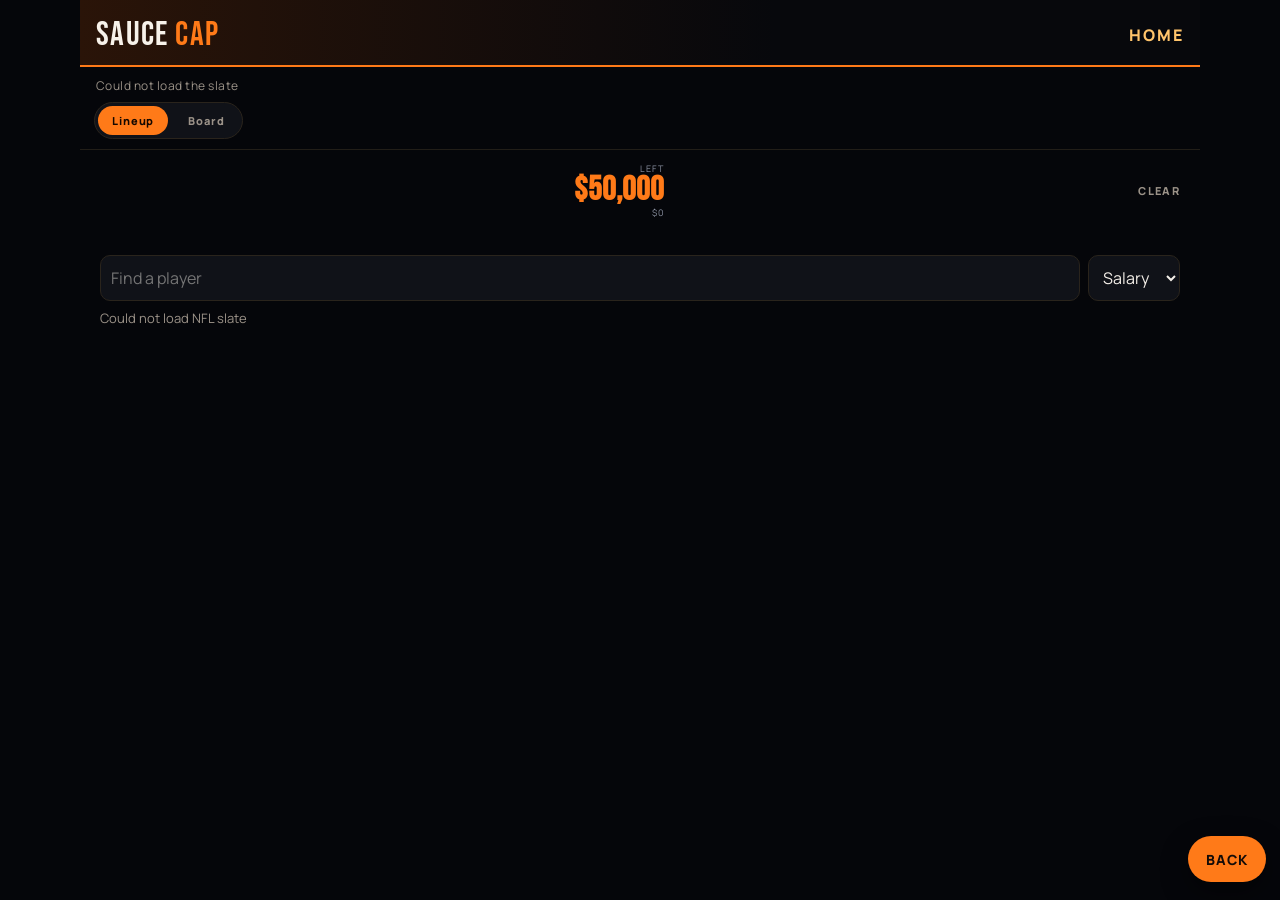
==== cap.html @ b991df5f "Rebuild Sauce Cap so the depth-chart sync publishes." ====
<!DOCTYPE html>
<!-- cap-depth -->
<html lang="en">
<head>
<meta charset="UTF-8"/>
<meta name="viewport" content="width=device-width, initial-scale=1, viewport-fit=cover"/>
<meta name="theme-color" content="#05060a"/>
<meta name="mobile-web-app-capable" content="yes"/>
<meta name="apple-mobile-web-app-capable" content="yes"/>
<meta name="apple-mobile-web-app-title" content="Sauce"/>
<link rel="manifest" href="/manifest.webmanifest"/>
<link rel="apple-touch-icon" href="/icon-180.png"/>
<meta name="robots" content="noindex"/>
<title>Sauce Cap · Preview</title>
<link rel="preconnect" href="https://fonts.googleapis.com"/>
<link rel="preconnect" href="https://fonts.gstatic.com" crossorigin/>
<style>
@import url("https://fonts.googleapis.com/css2?family=Bebas+Neue&family=Manrope:wght@500;600;700;800&display=swap");
:root{
  --bg:#05060a;--card:#101218;--line:#1c1e28;--orange:#ff7a18;--ember:#ffc46b;
  --live:#3ee0a0;--hot:#ff3b3b;--text:#f7f2ea;--muted:#9b9288;--pad:clamp(12px,3vw,20px);
}
*{box-sizing:border-box}
html,body{margin:0;background:var(--bg);color:var(--text);font-family:Manrope,system-ui,sans-serif}
body{min-height:100dvh;width:min(760px,100%);margin:0 auto;padding-bottom:96px}
button,input,select{font:inherit;color:inherit}
button{cursor:pointer}
.top{padding:14px var(--pad) 10px;background:linear-gradient(90deg,#2a1408,#05060a 62%);border-bottom:2px solid var(--orange);position:sticky;top:0;z-index:20}
.brand{display:flex;align-items:center;justify-content:space-between;gap:12px}
.brand b{font-family:"Bebas Neue",sans-serif;letter-spacing:.12em;font-size:28px;font-weight:400}
.brand em{font-style:normal;color:var(--orange)}
.pill{font-size:11px;letter-spacing:.08em;text-transform:uppercase;color:#140800;background:var(--ember);padding:4px 8px;border-radius:999px;font-weight:800}
.weekline{margin:6px 0 0;color:var(--muted);font-size:13px}
.tabs{display:flex;gap:6px;padding:10px var(--pad) 0;position:sticky;top:64px;z-index:19;background:linear-gradient(#05060a,#05060a 70%,transparent)}
.tabs button{flex:1;border:1px solid var(--line);background:#0c0d14;color:var(--muted);padding:10px 6px;border-radius:10px;font-weight:800;font-size:13px}
.tabs button.on{border-color:var(--orange);background:#1a120c;color:var(--ember)}
.panel{padding:12px var(--pad) 24px}
.hint{color:var(--muted);font-size:13px;line-height:1.45;margin:0 0 12px}
.steps{list-style:none;margin:0 0 14px;padding:0;display:grid;gap:8px}
.steps li{display:grid;grid-template-columns:28px 1fr;gap:10px;align-items:start;color:var(--muted);font-size:13px;line-height:1.4}
.steps i{width:28px;height:28px;border-radius:8px;background:#1a140e;border:1px solid rgba(255,122,24,.4);color:var(--orange);display:grid;place-items:center;font-style:normal;font-weight:800;font-size:12px}
.steps b{color:var(--text)}
.budget{display:grid;grid-template-columns:1fr 1fr;gap:1px;margin:0 0 16px;background:var(--line);border:1px solid var(--line);border-radius:14px;overflow:hidden}
.bcell{background:#0c0d12;padding:14px 16px}
.bcell span{display:block;color:var(--muted);font-size:10px;letter-spacing:.16em;text-transform:uppercase;font-weight:700}
.bcell b{display:block;font-variant-numeric:tabular-nums;font-size:28px;letter-spacing:-.03em;line-height:1.1;margin-top:6px;font-weight:800}
.bcell.over b{color:var(--hot)}
.bcell.ok b{color:#f7f2ea}
.board{background:#0c0d12;border:1px solid var(--line);border-radius:14px;overflow:hidden;margin-bottom:16px}
.slots{display:grid}
.slot,.prow{display:grid;grid-template-columns:40px minmax(0,1fr) 70px 40px;align-items:center;gap:8px;min-height:52px;padding:8px 12px;border-bottom:1px solid rgba(255,255,255,.05)}
.slot:last-child,.prow:last-child{border-bottom:0}
.slot.empty{opacity:.55}
.posmark{width:32px;height:32px;border-radius:8px;display:grid;place-items:center;font-size:10px;font-weight:800;letter-spacing:.06em;color:var(--ember);background:#1a140e;border:1px solid rgba(255,122,24,.28)}
.who{min-width:0}
.who b,.nm{display:block;font-size:14px;font-weight:800;letter-spacing:-.01em;white-space:nowrap;overflow:hidden;text-overflow:ellipsis}
.who span,.meta{display:block;color:var(--muted);font-size:11px;margin-top:2px;letter-spacing:.01em}
.sal,.price{font-variant-numeric:tabular-nums;font-size:14px;font-weight:800;text-align:right;color:#fff}
.slot button.x,.addbtn{width:32px;height:32px;border-radius:8px;border:1px solid var(--line);background:transparent;color:var(--muted);font-size:16px;line-height:1;padding:0}
.addbtn{color:var(--orange);border-color:rgba(255,122,24,.45);font-weight:800;font-size:18px}
.prow.on{background:rgba(255,122,24,.08)}
.prow.on .addbtn{background:var(--orange);color:#140800;border-color:var(--orange)}
.filters{display:grid;grid-template-columns:1fr 1fr;gap:8px;margin:0 0 10px}
.filters.three{grid-template-columns:1fr 1fr 1fr}
select,input[type=search],input[type=text]{width:100%;background:#0c0d14;border:1px solid var(--line);border-radius:10px;padding:10px 12px}
.pool{display:grid}
.poolhead{display:grid;grid-template-columns:40px minmax(0,1fr) 70px 40px;gap:8px;padding:8px 12px;color:var(--muted);font-size:10px;letter-spacing:.14em;text-transform:uppercase;font-weight:700}
.rowbtns{display:flex;gap:6px}
.rowbtns button{border:1px solid var(--orange);background:#1a120c;color:var(--orange);border-radius:8px;padding:5px 9px;font-size:11px;font-weight:800}
.rowbtns button.ghost{border-color:var(--line);background:transparent;color:var(--muted)}
.lockbar{position:fixed;left:50%;transform:translateX(-50%);bottom:0;width:min(760px,100%);padding:10px var(--pad) calc(12px + env(safe-area-inset-bottom));background:linear-gradient(180deg,transparent,#05060a 28%);z-index:30}
.lockbar .inner{display:flex;gap:8px}
.lockbar button{flex:1;border:0;border-radius:12px;padding:14px;font-weight:800}
.lockbar .go{background:var(--orange);color:#140800}
.lockbar .go:disabled{opacity:.45}
.lockbar .sec{background:#1a120c;color:var(--ember);border:1px solid var(--orange)}
.cardlist,.stand{display:grid;gap:10px}
.lrow{background:var(--card);border:1px solid var(--line);border-radius:12px;padding:12px}
.lrow .topr{display:flex;justify-content:space-between;align-items:baseline;gap:8px}
.lrow .pts{font-family:"Bebas Neue",sans-serif;font-size:36px;line-height:1;color:var(--ember)}
.lrow .sub{color:var(--muted);font-size:12px;margin-top:4px}
.livegrid{display:grid;gap:10px}
.gstrip{display:flex;gap:8px;overflow:auto;padding-bottom:4px;margin:0 0 8px}
.gchip{flex:0 0 auto;display:flex;align-items:center;gap:8px;background:#101218;border:1px solid var(--line);border-radius:14px;padding:8px 10px;color:inherit;text-decoration:none}
.gchip.live{border-color:#3ee0a0}
.gchip img{width:22px;height:22px;object-fit:contain;background:#fff;border-radius:4px}
.gchip b{font-size:13px}
.gchip span{display:block;font-size:10px;color:var(--muted);letter-spacing:.06em;text-transform:uppercase}
.ticker{background:linear-gradient(90deg,#1a120c,#101218);border:1px solid rgba(255,122,24,.35);border-radius:14px;padding:12px 14px}
.ticker b{color:var(--orange);font-size:10px;letter-spacing:.16em;text-transform:uppercase}
.ticker p{margin:6px 0 0;font-size:14px;line-height:1.4;color:#f7f2ea}
.livep{display:grid;grid-template-columns:52px 1fr auto;gap:6px 10px;align-items:center;background:linear-gradient(180deg,#14161c,#0c0d12);border:1px solid var(--line);border-radius:16px;padding:12px;color:inherit}
.livep .face{position:relative;width:52px;height:52px}
.livep .face img.head{width:52px;height:52px;object-fit:cover;border-radius:12px;background:#1a1c22;display:block}
.livep .face img.lg{position:absolute;right:-4px;bottom:-4px;width:18px;height:18px;object-fit:contain;background:#fff;border-radius:4px;padding:1px}
.livep .pts{font-family:"Bebas Neue",sans-serif;font-size:34px;color:#fff;line-height:.9;text-align:right}
.livep.live{border-color:#3ee0a0;box-shadow:0 0 24px rgba(62,224,160,.08)}
.livep.done{border-color:rgba(255,255,255,.35)}
.livep.bump{animation:pop .7s ease}
.breakhero{display:grid;grid-template-columns:68px 1fr auto;gap:12px;align-items:center;padding:4px 0 14px;border-bottom:1px solid var(--line);margin:0 0 12px}
.breakhero img.head{width:68px;height:68px;border-radius:16px;object-fit:cover;background:#1a1c22;border:1px solid var(--line)}
.breakhero h3{margin:0;font-size:20px;letter-spacing:-.03em}
.breakhero .tot{font-family:"Bebas Neue",sans-serif;font-size:52px;line-height:.85;color:#3ee0a0;text-align:right}
.breakhero .tot small{display:block;font-family:inherit;font-size:12px;letter-spacing:.14em;color:var(--muted);font-weight:400}
.livestrip{display:flex;align-items:center;justify-content:space-between;gap:8px;padding:12px 14px;border-radius:14px;background:#12141a;border:1px solid var(--line);margin:0 0 12px;font-size:13px}
.livestrip b{font-family:"Bebas Neue",sans-serif;font-size:20px;letter-spacing:.04em}
.seclab{font-size:10px;letter-spacing:.16em;text-transform:uppercase;color:var(--muted);margin:0 0 8px}
.boxcard{background:#12141a;border:1px solid var(--line);border-radius:16px;padding:12px 14px;margin:0 0 12px}
.boxcard .breakrow:last-child{border-bottom:0;padding-bottom:0}
.breakrow{display:grid;grid-template-columns:minmax(0,1fr) 70px 52px;gap:8px;align-items:baseline;padding:10px 0;border-bottom:1px solid rgba(255,255,255,.06)}

.breakrow{display:grid;grid-template-columns:minmax(0,1fr) 72px 56px;gap:10px;align-items:baseline;padding:11px 0;border-bottom:1px solid var(--line)}
.breakrow b{display:block;font-size:13px;font-weight:700;letter-spacing:.01em}
.breakrow em{display:block;font-style:normal;color:var(--muted);font-size:11px;margin-top:2px}
.breakrow .cnt{color:var(--muted);font-size:12px;text-align:right}
.breakrow .pv{font-family:"Bebas Neue",sans-serif;font-size:22px;color:#3ee0a0;text-align:right}
.breakrow.neg .pv{color:#ff6b6b}
.breakrow.zero{opacity:.42}
.breakrow.zero .pv{color:var(--muted)}
.livep{cursor:pointer}
.injbox{margin:0 0 12px;padding:10px 12px;border-radius:12px;border:1px solid rgba(255,107,107,.35);background:#1a1010}
.injbox b{display:block;color:#ff8a8a;font-size:12px;letter-spacing:.06em;text-transform:uppercase}
.injbox p{margin:6px 0 0;color:#f3e8e8;font-size:13px;line-height:1.45}
.tag-out,.tag-ir{color:#ff6b6b;font-weight:800}
.tag-q,.tag-d{color:#ffb020;font-weight:800}
.prow.hurt{border-left:3px solid #ff6b6b}
.prow.qst{border-left:3px solid #ffb020}
.livep .cast{grid-column:1/-1;margin:0;border:0;background:transparent;color:var(--orange);font-size:11px;font-weight:800;letter-spacing:.08em;text-transform:uppercase;text-align:left;padding:4px 0 0;cursor:pointer}
@keyframes pop{0%{transform:scale(1)}40%{transform:scale(1.02);background:#1a1810}100%{transform:scale(1)}}
.livep .line{grid-column:2 / -1;color:var(--muted);font-size:12px}
.chip{display:inline-block;font-size:10px;font-weight:800;letter-spacing:.08em;text-transform:uppercase;padding:2px 6px;border-radius:999px;margin-left:6px}
.chip.live{background:#0d2a1c;color:#3ee0a0}
.chip.pre{background:#1a1a20;color:var(--muted)}
.chip.fin{background:#1c1c1c;color:#fff}
.bigscore{text-align:center;padding:8px 0 16px}
.bigscore b{font-family:"Bebas Neue",sans-serif;font-size:72px;line-height:.85;letter-spacing:.04em}
.bigscore span{display:block;color:var(--muted);margin-top:6px}
.drawer{position:fixed;inset:0;z-index:40;background:rgba(5,6,10,.72);display:none;align-items:flex-end}
.drawer.on{display:flex}
.sheet{width:100%;max-height:88dvh;overflow:auto;background:#0b0c11;border-top:1px solid rgba(255,122,24,.45);border-radius:20px 20px 0 0;padding:6px var(--pad) calc(84px + env(safe-area-inset-bottom))}
.sheetfoot{display:grid;grid-template-columns:1fr 1fr;gap:8px;margin:18px 0 8px}
.sheetfoot button{border:0;border-radius:12px;padding:14px 10px;font-weight:800;letter-spacing:.06em;text-transform:uppercase;font-size:12px}
.sheetfoot .gc{background:#16120e;color:var(--orange);border:1px solid rgba(255,122,24,.45)}
.sheetfoot .done{background:#1a1c22;color:#e8e0d6}
.sheet .grab{width:36px;height:4px;border-radius:99px;background:#3a3a44;margin:2px auto 8px}
.sheethead{display:grid;grid-template-columns:1fr auto auto;gap:10px;align-items:start;margin-bottom:4px}
.sheethead h3{margin:0;font-size:22px;letter-spacing:-.02em}
.sheethead .sub{color:var(--muted);font-size:13px;margin:4px 0 0}
.sheethead .pay{font-variant-numeric:tabular-nums;font-size:18px;font-weight:800;padding-top:2px}
.sheet .close{width:36px;height:36px;border:0;border-radius:10px;background:#16171d;color:#c8c0b6;font-size:18px}
.rate{display:flex;align-items:baseline;gap:10px;margin:14px 0 6px}
.rate b{font-family:"Bebas Neue",sans-serif;font-size:48px;line-height:.8;color:var(--orange)}
.rate span{color:var(--muted);font-size:13px}
.statgrid{display:grid;grid-template-columns:repeat(4,1fr);gap:6px;margin:14px 0 16px}
.statgrid button{background:#14151c;border:1px solid #22232c;border-radius:12px;padding:10px 6px;text-align:center;color:inherit}
.statgrid button.on{border-color:rgba(255,122,24,.55);background:#1a140e}
.statgrid b{display:block;font-variant-numeric:tabular-nums;font-size:20px;font-weight:800;letter-spacing:-.03em;line-height:1}
.statgrid span{display:block;font-size:9px;color:var(--muted);letter-spacing:.08em;text-transform:uppercase;margin-top:5px;font-weight:700}
.glog{display:grid;gap:6px;margin-top:8px}
.flog{margin-top:4px}
.flog .grow{display:grid;grid-template-columns:minmax(0,1fr) 64px;gap:12px;align-items:center;padding:12px 0;border-bottom:1px solid var(--line)}
.flog .grow b{display:block;font-size:14px;font-weight:700}
.flog .grow span{display:block;color:var(--muted);font-size:12px;margin-top:3px;line-height:1.35}
.flog .fp{font-family:"Bebas Neue",sans-serif;font-size:28px;line-height:.85;color:var(--orange);text-align:right}
.flog .fp small{display:block;font-family:Manrope,system-ui,sans-serif;font-size:9px;letter-spacing:.14em;color:var(--muted);font-weight:700;margin-top:3px}
.kitbar{display:grid;grid-template-columns:1fr 1fr;gap:8px;margin:10px 0 8px}
.kitbar label{display:block;font-size:10px;letter-spacing:.14em;text-transform:uppercase;color:var(--ember);margin-bottom:4px}
.kitbar select{width:100%;background:#101218;color:#efe6d8;border:1px solid #3a2a18;padding:10px}
.khit{font-family:"Bebas Neue",sans-serif;font-size:42px;line-height:.85;color:var(--ember)}
.kmeta{color:var(--muted);font-size:12px;margin:4px 0 10px}
.spark{display:flex;align-items:flex-end;gap:3px;height:118px;padding:8px 0 4px}
.spark i{flex:1;min-width:0;display:flex;flex-direction:column;justify-content:flex-end;align-items:center;background:#2a2218;font-style:normal;border-radius:3px 3px 0 0}
.spark i.hit{background:#3d240c}
.spark i b{font-size:9px;line-height:1;margin-bottom:3px;color:#efe6d8}
.spark i.hit b{color:var(--orange)}
.spark i em{font-size:8px;letter-spacing:.02em;color:#8a8478;margin-top:5px;font-style:normal}
.seasonnote{font-size:11px;letter-spacing:.08em;text-transform:uppercase;color:var(--orange);margin:0 0 8px}
.lab{display:inline-block;margin-left:8px;font-size:10px;letter-spacing:.08em;text-transform:uppercase;color:#140800;background:var(--orange);padding:2px 6px;border-radius:999px}
.toast{position:fixed;left:50%;bottom:88px;transform:translateX(-50%);background:#1a120c;border:1px solid var(--orange);color:var(--ember);padding:10px 14px;border-radius:10px;z-index:50;display:none;font-size:13px;font-weight:700}

.steps{opacity:.85;margin-bottom:18px}
.event{margin:0 0 16px;padding:14px 16px;border-radius:18px;border:1px solid rgba(255,122,24,.4);background:linear-gradient(180deg,#1a140e,#0c0d12)}
.event h2{margin:4px 0 6px;font-family:"Bebas Neue",sans-serif;font-size:32px;letter-spacing:.03em}
.event p{margin:0;color:var(--muted);font-size:13px;line-height:1.45}
.cover{opacity:.7}
.rosterbox,.labbox{background:#0e1016;border:1px solid var(--line);border-radius:18px;padding:14px 14px 8px;margin:0 0 16px}
.rosterbox{border-color:rgba(255,122,24,.35);box-shadow:0 0 0 1px rgba(255,122,24,.08)}
.rhead{display:flex;align-items:flex-end;justify-content:space-between;margin:0 0 12px;padding-bottom:10px;border-bottom:1px solid var(--line)}
.kicker{margin:0;font-size:10px;letter-spacing:.16em;text-transform:uppercase;color:var(--orange);font-weight:800}
.rhead h2{margin:2px 0 0;font-family:"Bebas Neue",sans-serif;font-size:28px;letter-spacing:.04em;line-height:1}
.namebar{margin-bottom:10px}
#newCardBtn{border:1px solid var(--line);background:#101218;border-radius:10px;padding:0 14px;color:var(--muted);font-weight:800}
.namebar{display:grid;grid-template-columns:1fr auto;gap:8px;margin-bottom:12px}

.slots{display:grid;gap:6px}
.slot{display:grid;grid-template-columns:36px 28px minmax(0,1fr) auto 28px;align-items:center;gap:8px;min-height:56px;padding:8px 10px;border:1px solid #2a241c;border-radius:10px;background:#101218}
.slot.empty{border-style:dashed;background:#0c0d12}
.slot.onpick{border-color:#ff7a18;box-shadow:inset 3px 0 0 #ff7a18}
.slot img.tm,.prow img.tm{width:28px;height:28px;object-fit:contain;background:#fff;border-radius:4px;padding:2px}
.prow{display:grid;grid-template-columns:36px 28px minmax(0,1fr) auto 36px;align-items:center;gap:8px;min-height:58px;padding:8px 10px;border-bottom:1px solid rgba(255,255,255,.05)}
.salbar{height:6px;border-radius:99px;background:#1c1a16;margin:8px 0 10px;overflow:hidden}
.salbar i{display:block;height:100%;background:#ff7a18}
.slot .who b,.prow .who b{font-size:14px}
.slot .who span,.prow .who span{display:block;color:#8a8074;font-size:12px;white-space:nowrap;overflow:hidden;text-overflow:ellipsis}
\n.chips{display:flex;gap:6px;overflow:auto;padding-bottom:8px}
.chips button{flex:0 0 auto;border:1px solid #2a241c;background:#101218;color:#efe8df;border-radius:99px;padding:6px 10px;font-size:12px}
.chips button.on{border-color:#ff7a18;color:#ff7a18}
\n
.desk{background:#101218;border:1px solid #2a241c;border-radius:16px;overflow:hidden}
.desk-top{display:flex;justify-content:space-between;align-items:flex-end;gap:12px;padding:14px 14px 0}
.desk-top h2{margin:0;font-size:22px}
.remain-block{text-align:right}
.remain-block span,.remain-block em{display:block;color:#8a8074;font-size:11px;font-style:normal}
.remain-block b{font-size:26px;color:#ff7a18;letter-spacing:-.03em}
.desk .namebar{padding:10px 14px 0}
.desk .slots{padding:10px 10px 4px}
.desk-pool{border-top:1px solid #2a241c;margin-top:8px;padding:10px 10px 16px;background:#0c0d12}
.desk-pool .chips.games{margin-bottom:8px}
.poolhead{display:none}
.event,.steps,.labbox,.rosterbox{display:none}
\n
body{background:#07080c}
.desk{background:linear-gradient(180deg,#16130f 0%,#101218 120px);border:1px solid #3a2a1c;border-radius:18px;box-shadow:0 20px 50px rgba(0,0,0,.35)}
.desk .slot{background:#0e1016;border-radius:12px;border:1px solid #2c261e;margin-bottom:6px}
.desk .slot.empty{background:transparent}
.pcard{display:block;margin:0 0 8px;padding:10px 12px;border-radius:14px;background:#141820;border:1px solid #2a3140}
.pcard.on{border-color:#3ee0a0}
.pcard-top{display:grid;grid-template-columns:34px 32px 1fr auto;gap:8px;align-items:center}
.pcard-bot{display:flex;justify-content:space-between;align-items:center;margin-top:8px;padding-top:8px;border-top:1px solid #242a36;color:#9b9288;font-size:12px}
.pcard-bot b{color:#ffc46b;font-size:15px}
.addbtn{border:0;background:#ff7a18;color:#1a0e05;font-weight:800;border-radius:8px;padding:8px 10px;letter-spacing:.04em}
.addbtn:disabled{background:#2a241c;color:#8a8074}
.chips button{background:#141820;border-color:#2a3140}
\n
#tab-build .desk{background:#0e1014;border:1px solid #242830;border-radius:12px;box-shadow:none}
#tab-build .desk-top{padding:12px 12px 0}
#tab-build .desk-top h2{font-size:18px;font-weight:700}
#tab-build .remain-block b{font-size:20px}
#tab-build .slots{display:flex;flex-direction:column;gap:4px;padding:8px}
#tab-build .slot{display:grid !important;grid-template-columns:32px 22px minmax(0,1fr) auto 22px !important;min-height:40px !important;padding:4px 8px !important;margin:0 !important;border-radius:8px}
#tab-build .slot img{width:22px;height:22px}
#tab-build .posmark{width:28px;height:22px;font-size:9px}
#tab-build .pick{display:grid;grid-template-columns:28px 22px minmax(0,1fr) 46px 28px;align-items:center;gap:8px;min-height:44px;padding:4px 8px;border-bottom:1px solid #1c2028}
#tab-build .pick img{width:22px;height:22px;background:#fff;border-radius:3px;padding:1px}
#tab-build .pick .pos{font-size:9px;font-weight:800;color:#ff7a18}
#tab-build .pick .who b{font-size:13px;font-weight:700}
#tab-build .pick .who span{font-size:11px;color:#8b847c}
#tab-build .pick .sal{font-size:12px;text-align:right;color:#ffc46b}
#tab-build .pick .addbtn{width:28px;height:28px;padding:0;border-radius:6px;font-size:14px}
#tab-build .pcard,#tab-build .pcard-top,#tab-build .pcard-bot{display:none}
\n
#tab-build .fx{font-family:Manrope,sans-serif}
#tab-build .fx-head{display:flex;justify-content:space-between;align-items:flex-end;gap:8px}
.whoami{margin:0;font-family:"Bebas Neue",sans-serif;font-size:28px;letter-spacing:.04em;line-height:1}
.whoami:empty{display:none}
.nameask{position:fixed;inset:0;background:rgba(0,0,0,.62);z-index:80;display:none;align-items:flex-end;justify-content:center}
.nameask.on{display:flex}
.nameask form{width:min(520px,100%);background:#101218;border-top:1px solid #3a2a18;padding:18px 16px 28px;display:grid;gap:10px}
.nameask p{margin:0;color:#9b9288;font-size:12px;letter-spacing:.12em;text-transform:uppercase}
.nameask input{background:#0c0d12;border:1px solid #3a2a18;color:#fff;border-radius:10px;padding:14px;font-size:16px}
.nameask button{border:0;background:#ff7a18;color:#140800;font-weight:800;border-radius:10px;padding:14px}
#tab-build .fx-bank{text-align:right;min-width:72px}
#tab-build .fx-bank small{display:block;font-size:9px;letter-spacing:.12em;color:#8d93a3}
#tab-build .fx-bank b{font-size:16px;color:#7CFFB2}
#tab-build .fx-line{list-style:none;margin:12px 0;padding:0;display:grid;gap:6px}
#tab-build .slot,#tab-build .pick{
  display:grid !important;
  grid-template-columns:42px 36px minmax(0,1fr) 58px 32px !important;
  align-items:center !important;
  gap:10px !important;
  min-height:58px !important;
  padding:8px 10px !important;
  margin:0 !important;
  background:#101218 !important;
  border:1px solid #2a241c !important;
  border-radius:12px !important;
  box-shadow:none !important;
  color:#f7f2ea;
  text-align:left;
  width:100%;
}
#tab-build .slot.empty{background:transparent !important;border-style:dashed !important}
#tab-build .slot.onpick{border-color:#ff7a18 !important;box-shadow:inset 3px 0 0 #ff7a18 !important}
#tab-build .slot img,#tab-build .pick img{display:block !important;width:32px !important;height:32px !important;object-fit:contain;background:#fff;border-radius:6px;padding:2px}
#tab-build .mark{width:32px;height:32px}
#tab-build .posmark{width:42px !important;height:28px !important;font-size:11px !important;border-radius:6px}
#tab-build .who b{font-size:15px !important;font-weight:700}
#tab-build .who span{font-size:12px !important;color:#9b9288}
#tab-build .sal{font-size:14px !important;color:#ffc46b;text-align:right}
#tab-build .slot .x{width:28px;height:28px;border:0;border-radius:8px;background:#1a120c;color:#ff7a18;font-size:18px}
#tab-build .salbar{height:8px;border-radius:99px;background:#1c1a16;margin:4px 2px 16px;overflow:hidden}
#tab-build .salbar i{display:block;height:100%;background:#ff7a18}
#tab-build .fx-bank b{font-family:"Bebas Neue",sans-serif;font-size:34px !important;line-height:.9;color:#ff7a18 !important}
#tab-build .fx-pos button{padding:8px 12px;border-radius:999px;background:#141820;color:#c9c2b8}
#tab-build .pick{border:0 !important;border-bottom:1px solid #221e18 !important;border-radius:0 !important;background:transparent !important;min-height:64px !important}
#tab-build .fx-pos{display:flex;gap:8px;overflow:auto;margin-bottom:10px;padding-bottom:2px}
#tab-build .fx-search{display:grid;grid-template-columns:1fr 92px;gap:8px;margin-bottom:8px}
#tab-build .fx-search input,#tab-build .fx-search select{background:#101218;border:1px solid #2a241c;color:#f4efe8;border-radius:10px;padding:10px}
#tab-build .pick .addbtn{width:32px;height:32px;border:0;border-radius:8px;padding:0}
#tab-build .desk,#tab-build .pcard{display:none}

.top{display:flex;align-items:center;padding:14px 16px 10px;background:linear-gradient(90deg,#2a1408,#07080c 62%);border-bottom:2px solid var(--orange)}
.top b{flex:1;font-family:"Bebas Neue",sans-serif;font-size:34px;letter-spacing:.04em;font-weight:400}
.top em{color:var(--orange);font-style:normal}
.top a{margin-left:auto;border:0;background:none;color:#ffc46b;font-weight:800;letter-spacing:.12em;text-decoration:none}
.weekline{margin:0;padding:10px 16px 0;color:#9b9288;font-size:12px;letter-spacing:.04em}
body{width:auto;max-width:1120px;background:#05060a;padding-bottom:24px}
.tools{display:flex;align-items:center;gap:10px;padding:8px 14px 10px;border-bottom:1px solid #221e18}
.navback,#navBack{position:fixed !important;right:14px !important;left:auto !important;bottom:calc(18px + env(safe-area-inset-bottom)) !important;z-index:9999 !important;display:block !important;visibility:visible !important;height:46px;padding:0 18px;border:0;border-radius:999px;background:#ff7a18;color:#140c08;font-weight:800;letter-spacing:.08em;text-transform:uppercase;font-size:14px;box-shadow:0 10px 28px rgba(0,0,0,.45)}
.tabs{display:flex;background:#101218;border:1px solid #2a241c;border-radius:999px;padding:3px}
.tabs button{border:0;background:transparent;color:#9b9288;padding:7px 14px;font-weight:800;letter-spacing:.08em;font-size:11px;border-radius:999px}
.tabs button.on{background:var(--orange);color:#140800}
#btnLock{margin-left:auto;border:0;background:transparent;color:var(--orange);font-weight:800;letter-spacing:.1em;text-transform:uppercase;font-size:12px;padding:6px 0}
.quiet{border:0;background:none;color:#9b9288;font-size:11px;font-weight:800;letter-spacing:.12em;text-transform:uppercase;padding:0}
#tab-build .fx-head{align-items:center}
#tab-build .fx-bank b{color:#ff7a18;background:none}
#tab-build .fx-pos button.on{background:#ff7a18;color:#140800}
#tab-build .pick .pos{color:#ff7a18}
#tab-build .pick .addbtn{background:#ff7a18;color:#140800}
#tab-build .slot{background:#101218 !important;border-color:#2a241c !important}
.seat{width:100%;border:0;background:#101218;color:inherit;display:grid;grid-template-columns:48px 1fr auto;gap:10px;align-items:center;padding:14px;text-align:left;border-bottom:1px solid #221e18}
.seat .rk{font-family:"Bebas Neue",sans-serif;font-size:32px;color:var(--orange)}
.seat b{font-size:18px}
.seat span{display:block;color:#9b9288;font-size:12px;font-weight:600}
.meter{height:6px;border-radius:99px;background:#241e18;margin-top:6px;overflow:hidden}
.meter i{display:block;height:100%;background:linear-gradient(90deg,#3ee0a0,#ff7a18)}
.rec{font-family:"Bebas Neue",sans-serif;font-size:28px;color:#fff}
#tab-live{padding-top:8px}
.backbar{display:flex;align-items:center;gap:12px;padding:12px;background:#1b140e;border-bottom:2px solid var(--orange);border-radius:12px;margin:0 0 12px}
.backbar button{border:0;background:var(--orange);color:#140800;font-weight:800;padding:10px 14px;border-radius:999px}
.backbar b{font-family:"Bebas Neue",sans-serif;font-size:30px}
</style>
</head>
<body>
<header class="top"><b>SAUCE <em>CAP</em></b><a href="/">HOME</a></header>
<p class="weekline" id="weekLine">Loading this week’s NFL slate…</p>
<div class="tools">
  <nav class="tabs">
    <button type="button" class="on" data-tab="build">Lineup</button>
    <button type="button" data-tab="stand">Board</button>
  </nav>
  <button type="button" id="btnLock" hidden>Lock</button>
</div>

<section class="panel" id="tab-build">
  <div class="fx">
    <header class="fx-head">
      <div>
        <b class="whoami" id="whoLine"></b>
        <button type="button" id="btnUnlock" class="quiet" hidden>Unlock</button>
      </div>
      <div class="fx-bank"><small>LEFT</small><b id="remain">$50,000</b><small id="spent">$0</small></div>
      <button type="button" id="btnClear" class="quiet">Clear</button>
    </header>
    <h2 id="rosterTitle" hidden>Name your card</h2>
    <ol class="fx-line" id="slots"></ol>
    <div class="fx-tools">
      <div class="fx-pos" id="posChips"></div>
      <div class="fx-search">
        <select id="posFilt" hidden></select>
        <input id="qFilt" type="search" placeholder="Find a player"/>
        <select id="sortFilt"><option value="sal">Salary</option><option value="fpts">Value</option><option value="name">A–Z</option></select>
      </div>
    </div>
    <div class="fx-list" id="pool"><p class="hint">Loading slate…</p></div>
  </div>
</section>
<section class="panel" id="tab-live" hidden>
  <div class="bigscore"><b id="liveTotal">0.0</b><span id="liveSub">Lock a card to score it live</span></div>
  <div class="livegrid" id="liveGrid"></div>
</section>

<section class="panel" id="tab-stand" hidden>
  <div class="stand" id="standNow"></div>
  <div class="stand" id="standLog"></div>
</section>

<button type="button" class="navback" id="navBack">Back</button>
<div class="drawer" id="drawer"><div class="sheet" id="sheet"></div></div>
<div class="toast" id="toast"></div>
<div class="nameask" id="nameAsk"><form onsubmit="return false">
  <p>Name on the board</p>
  <input id="nameAskInput" maxlength="24" placeholder="Your name" autocomplete="nickname"/>
  <button id="nameAskGo" type="button">Lock it</button>
</form></div>

<script>
const BUDGET = 50000;
const SLOTS = ["QB","RB","RB2","WR","WR2","WR3","TE","FLEX","DST"];
const SLOT_POS = {QB:"QB",RB:"RB",RB2:"RB",WR:"WR",WR2:"WR",WR3:"WR",TE:"TE",FLEX:"FLEX",DST:"DST"};
const STORE = "sauceCap.v1";
const CONTEST = "2026-w3-sun";
const SLATE_OPEN = Date.parse("2026-09-26T12:00:00-05:00");
function isThisSlate(c){
  if(!c) return false;
  if(c.contest && c.contest===CONTEST) return true;
  const at = Number(c.at) || Date.parse(c.locked_at||"") || 0;
  return at >= SLATE_OPEN;
}
const SUPA_URL="https://cgxgyxzyunokiqfedtqp.supabase.co";
const ADMIN_PIN="sauce-admin";
const SUPA_KEY="eyJhbGciOiJIUzI1NiIsInR5cCI6IkpXVCJ9.eyJpc3MiOiJzdXBhYmFzZSIsInJlZiI6ImNneGd5eHp5dW5va2lxZmVkdHFwIiwicm9sZSI6ImFub24iLCJpYXQiOjE3OTAxNzQ2OTMsImV4cCI6MjEwNTc1MDY5M30.LBhCjY33GLZZ3BbpLVqoyx8ND20Egow0yH_rkui09pU";
const PROD={"4360689":{"py":662.0,"ry":31.0,"ptd":4.0,"rtd":1.0},"4685720":{"py":648.0,"ry":16.0,"ptd":6.0,"rtd":1.0},"4432577":{"py":627.0,"ry":44.0,"ptd":2.0},"3918298":{"py":582.0,"ry":92.0,"ptd":5.0,"rtd":4.0},"3139477":{"py":566.0,"ry":40.0,"ptd":5.0,"rtd":1.0},"3916387":{"py":559.0,"ry":74.0,"ptd":2.0,"rtd":1.0},"3046779":{"py":533.0,"ptd":6.0},"4036378":{"py":532.0,"ptd":4.0},"4361741":{"py":492.0,"ry":59.0,"ptd":5.0,"rtd":1.0},"12483":{"py":482.0,"ptd":4.0},"4040715":{"py":467.0,"ry":62.0,"ptd":5.0},"15864":{"py":462.0,"ry":24.0,"ptd":1.0},"3915511":{"py":461.0,"ry":19.0,"ptd":3.0},"2577417":{"py":454.0,"ry":40.0,"ptd":6.0},"3122840":{"py":443.0,"ry":60.0,"ptd":3.0},"4360310":{"py":434.0,"ptd":4.0},"3924327":{"py":422.0,"ptd":4.0},"4426338":{"py":419.0,"ptd":2.0},"4242512":{"py":417.0,"ry":45.0,"ptd":1.0,"rtd":1.0},"14880":{"py":413.0,"ptd":6.0},"8439":{"py":408.0,"ptd":1.0},"4431611":{"py":407.0,"ry":107.0,"ptd":2.0,"rtd":2.0},"4038941":{"py":401.0,"ry":31.0,"ptd":2.0},"3052587":{"py":398.0,"ry":59.0,"ptd":1.0,"rtd":1.0},"4431452":{"py":386.0,"ry":64.0,"ptd":1.0},"3917792":{"py":376.0,"ry":14.0,"ptd":2.0},"2578570":{"py":372.0,"ry":21.0,"ptd":2.0},"4688380":{"py":323.0,"ry":28.0,"ptd":1.0,"rtd":2.0},"2573079":{"py":276.0,"ptd":3.0},"4426348":{"py":260.0,"ry":100.0,"ptd":3.0},"4689114":{"py":250.0,"ry":54.0,"ptd":3.0},"2972515":{"py":229.0,"ry":20.0,"ptd":1.0},"2576980":{"py":111.0,"ptd":1.0},"2969939":{"py":111.0},"5344782":{"py":59.0,"ry":16.0},"4434153":{"py":54.0},"3917315":{"py":18.0},"3912547":{"py":13.0},"4259553":{"py":13.0},"3051397":{"py":0.0},"3116407":{"py":0.0},"4240703":{"py":0.0,"ry":20.0},"4361577":{"py":0.0},"4567048":{"ry":290.0,"recy":79.0,"rtd":1.0,"rec":9.0,"rectd":1.0},"3043078":{"ry":212.0,"rtd":4.0},"4429795":{"ry":208.0,"recy":91.0,"rtd":2.0,"rec":11.0,"rectd":1.0},"4379399":{"ry":192.0,"rtd":1.0},"4242335":{"ry":190.0,"recy":63.0,"rtd":4.0,"rec":7.0},"4259545":{"ry":169.0,"recy":64.0,"rtd":3.0,"rec":6.0},"4430807":{"ry":155.0,"recy":99.0,"rec":11.0,"rectd":1.0},"4890973":{"ry":150.0,"recy":60.0,"rec":10.0,"rectd":2.0},"4608686":{"ry":147.0,"rtd":1.0},"3042519":{"ry":145.0,"rtd":1.0},"4685382":{"ry":137.0,"rtd":2.0},"4362238":{"ry":136.0,"rtd":1.0,"rec":8.0},"4596448":{"ry":134.0,"rtd":1.0,"rec":11.0},"4429096":{"ry":133.0},"4427366":{"ry":131.0,"recy":79.0,"rtd":1.0,"rec":7.0},"4882093":{"ry":131.0,"rtd":1.0},"4430737":{"ry":126.0,"rtd":1.0,"rectd":1.0},"4696981":{"ry":117.0,"rtd":1.0},"4429160":{"ry":110.0,"rec":7.0},"4575131":{"ry":106.0,"rtd":1.0},"4685512":{"ry":104.0},"4241416":{"ry":102.0,"rtd":1.0,"rectd":2.0},"3916148":{"ry":99.0},"4887558":{"ry":95.0},"4569173":{"ry":94.0,"rec":6.0},"3929630":{"ry":92.0},"3117251":{"ry":91.0,"recy":63.0,"rtd":2.0,"rec":9.0},"4696044":{"ry":90.0},"4569987":{"ry":89.0,"recy":61.0,"rec":7.0},"4241474":{"ry":82.0},"4432710":{"ry":76.0,"rtd":1.0},"4241985":{"ry":72.0},"4239996":{"ry":71.0,"rec":9.0},"4361579":{"ry":71.0,"rtd":1.0,"rec":8.0,"rectd":1.0},"4373626":{"ry":71.0},"4035538":{"ry":70.0,"rtd":2.0,"rectd":1.0},"4870808":{"ry":70.0,"rtd":1.0},"4697815":{"ry":65.0,"rec":8.0},"4360569":{"ry":59.0,"rtd":1.0},"4429023":{"ry":57.0,"rectd":1.0},"4685702":{"ry":54.0,"rec":7.0},"4428557":{"ry":53.0},"4429059":{"ry":50.0,"rec":6.0},"4686658":{"ry":48.0},"4685247":{"ry":47.0,"rtd":1.0},"2576336":{"ry":43.0},"4429835":{"ry":42.0},"3149687":{"ry":40.0},"4685246":{"ry":40.0},"4702555":{"ry":39.0,"rtd":1.0},"4832955":{"ry":39.0,"recy":64.0},"4038815":{"ry":37.0},"4362619":{"ry":36.0},"4429013":{"ry":36.0,"rtd":1.0},"4596334":{"ry":33.0},"4819231":{"ry":32.0},"4599739":{"ry":30.0,"rtd":1.0},"4678008":{"ry":30.0},"4431545":{"ry":28.0},"3116389":{"ry":26.0},"4040761":{"ry":25.0,"rectd":1.0},"4239934":{"ry":25.0},"4371733":{"ry":25.0},"4038441":{"ry":24.0},"4427728":{"ry":24.0},"4243003":{"ry":19.0},"4568490":{"ry":18.0},"3126486":{"ry":16.0,"recy":79.0,"rec":9.0,"rectd":1.0},"4037457":{"ry":16.0},"4600981":{"ry":16.0},"3054850":{"ry":15.0,"rec":5.0},"3116165":{"ry":15.0,"recy":86.0,"rec":7.0},"4362478":{"ry":15.0},"4685397":{"ry":15.0},"4360516":{"ry":14.0},"4430878":{"recy":277.0,"rec":17.0,"rectd":4.0},"4361370":{"recy":268.0,"rec":18.0,"rectd":1.0},"4385690":{"recy":225.0,"rec":12.0,"rectd":1.0},"16800":{"recy":221.0,"rec":11.0,"rectd":2.0},"4374302":{"recy":209.0,"rec":19.0,"rectd":4.0},"4695883":{"recy":204.0,"rec":16.0,"rectd":2.0},"4241389":{"recy":197.0,"rec":13.0,"rectd":3.0},"4248528":{"recy":188.0,"rec":10.0,"rectd":3.0},"4432620":{"recy":181.0,"rec":12.0,"rectd":1.0},"4685472":{"recy":176.0,"rec":10.0},"3117256":{"recy":175.0,"rec":16.0},"15847":{"recy":172.0,"rec":12.0,"rectd":1.0},"4241478":{"recy":170.0,"rec":13.0,"rectd":1.0},"4239993":{"recy":154.0,"rec":8.0},"4832800":{"recy":154.0,"rec":7.0,"rectd":2.0},"4701936":{"recy":153.0,"rec":10.0},"4429615":{"recy":150.0,"rectd":1.0},"4262921":{"recy":147.0,"rec":11.0,"rectd":2.0},"4428850":{"recy":147.0,"rec":7.0,"rectd":1.0},"4428718":{"recy":146.0,"rec":7.0,"rectd":1.0},"4372016":{"recy":140.0,"rec":9.0},"4361307":{"recy":136.0,"rec":17.0,"rectd":2.0},"4569618":{"recy":136.0,"rec":11.0,"rectd":1.0},"4569559":{"recy":133.0,"rec":12.0,"rectd":1.0},"2973405":{"recy":124.0,"rec":13.0},"4597500":{"recy":123.0,"rec":9.0},"3929645":{"recy":120.0,"rec":7.0,"rectd":1.0},"4612826":{"recy":117.0,"rec":8.0,"rectd":1.0},"4869645":{"recy":113.0,"rec":7.0},"4361050":{"recy":111.0,"rec":13.0,"rectd":2.0},"4688813":{"recy":109.0,"rec":9.0},"16737":{"recy":103.0,"rec":9.0,"rectd":1.0},"2976212":{"recy":102.0,"rec":9.0,"rectd":3.0},"4428331":{"recy":102.0,"rec":6.0,"rectd":1.0},"3915416":{"recy":100.0,"rectd":1.0},"4430027":{"recy":100.0,"rec":11.0,"rectd":1.0},"3116365":{"recy":98.0,"rec":10.0},"4361432":{"recy":96.0},"4569603":{"recy":96.0,"rec":7.0},"4431299":{"recy":95.0},"4685278":{"recy":95.0,"rec":8.0},"3040151":{"recy":92.0,"rec":6.0,"rectd":1.0},"4360939":{"recy":88.0,"rec":7.0,"rectd":1.0},"4373678":{"recy":88.0,"rec":7.0},"5081432":{"recy":88.0,"rec":7.0,"rectd":1.0},"4362628":{"recy":87.0,"rec":9.0,"rectd":2.0},"3045523":{"recy":86.0,"rec":10.0},"4362921":{"recy":86.0},"3043116":{"recy":84.0,"rec":5.0,"rectd":1.0},"4586312":{"recy":84.0},"3121023":{"recy":81.0,"rectd":2.0},"4426502":{"recy":80.0,"rec":6.0},"4432773":{"recy":80.0,"rec":6.0},"4572680":{"recy":80.0},"4883647":{"recy":80.0,"rectd":1.0},"4567750":{"recy":79.0,"rec":8.0,"rectd":1.0},"3116164":{"recy":78.0,"rec":5.0,"rectd":1.0},"4361411":{"recy":78.0,"rec":9.0,"rectd":1.0},"4426388":{"recy":78.0,"rec":6.0},"4242433":{"recy":77.0,"rectd":2.0},"4369466":{"recy":77.0,"rectd":1.0},"4040655":{"recy":75.0},"4258173":{"recy":75.0,"rec":7.0,"rectd":1.0},"5083076":{"recy":75.0,"rec":7.0},"4360761":{"recy":74.0,"rec":7.0},"4426515":{"recy":74.0},"4686612":{"recy":73.0},"4360078":{"recy":72.0},"4870653":{"recy":71.0,"rec":10.0},"4595348":{"recy":70.0,"rec":7.0},"2991662":{"recy":69.0,"rec":6.0},"4686422":{"recy":69.0,"rec":6.0},"3916433":{"recy":68.0,"rectd":1.0},"4426354":{"recy":68.0,"rec":9.0},"3123076":{"recy":67.0,"rec":6.0},"4047650":{"recy":67.0,"rec":8.0},"3046439":{"recy":66.0,"rec":6.0},"4036133":{"recy":65.0,"rec":7.0,"rectd":1.0},"4871023":{"recy":65.0,"rec":7.0},"3121422":{"recy":64.0},"4243331":{"recy":64.0,"rec":8.0},"4430034":{"recy":64.0},"4635008":{"recy":64.0,"rec":7.0},"5220680":{"recy":63.0},"2576925":{"recy":61.0,"rec":5.0,"rectd":2.0},"3051889":{"recy":61.0},"3051876":{"recy":60.0,"rec":5.0,"rectd":1.0},"2576581":{"recy":59.0},"4046675":{"int":2.0},"4243256":{"int":2.0},"4373809":{"int":2.0},"4917354":{"int":2.0},"3045207":{"int":1.0},"3045282":{"int":1.0},"3045463":{"int":1.0},"3050073":{"int":1.0},"3117253":{"int":1.0},"3915189":{"int":1.0},"3918331":{"int":1.0},"4035433":{"int":1.0},"4035661":{"int":1.0},"4036134":{"int":1.0},"4038999":{"int":1.0},"4039059":{"int":1.0},"4242207":{"int":1.0},"4249128":{"int":1.0},"4259252":{"int":1.0},"4259493":{"int":1.0},"4260409":{"int":1.0},"4372020":{"int":1.0},"4382401":{"int":1.0},"4426405":{"int":1.0},"4427325":{"int":1.0},"4427404":{"int":1.0},"4431664":{"int":1.0},"4567222":{"int":1.0},"4570044":{"int":1.0},"4570469":{"int":1.0},"4695783":{"int":1.0},"4697757":{"int":1.0},"4837244":{"int":1.0},"4870953":{"int":1.0},"4870998":{"int":1.0},"4880124":{"int":1.0},"4880346":{"int":1.0},"4576297":{"rtd":1.0},"5083315":{"rtd":1.0},"4429086":{"rec":9.0},"4431459":{"rec":9.0,"rectd":2.0},"4431492":{"rec":8.0},"4683062":{"rec":8.0,"rectd":1.0},"15818":{"rec":7.0},"4569371":{"rec":7.0},"5083754":{"rec":7.0},"4242355":{"rec":6.0,"rectd":2.0},"4427095":{"rec":6.0},"4569587":{"rec":6.0},"4570037":{"rec":6.0,"rectd":1.0},"4686728":{"rec":6.0},"4241983":{"rectd":2.0},"16002":{"rectd":1.0},"3930086":{"rectd":1.0},"4036131":{"rectd":1.0},"4258595":{"rectd":1.0},"4362018":{"rectd":1.0},"4383440":{"rectd":1.0},"4430539":{"rectd":1.0},"4595342":{"rectd":1.0},"4603186":{"rectd":1.0},"4715355":{"rectd":1.0},"4831959":{"rectd":1.0},"4879194":{"rectd":1.0},"5082630":{"rectd":1.0},"5160110":{"rectd":1.0}};
const TEAMDEF={"ARI":{"pa":45.0,"to":3.0,"st":0.0,"sacks":4.0},"ATL":{"pa":54.0,"to":1.0,"st":0.0,"sacks":4.0},"BAL":{"pa":47.0,"to":2.0,"st":0.0,"sacks":5.0},"BUF":{"pa":62.0,"to":2.0,"st":0.0,"sacks":7.0},"CAR":{"pa":62.0,"to":6.0,"st":1.0,"sacks":5.0},"CHI":{"pa":46.0,"to":3.0,"st":0.0,"sacks":5.0},"CIN":{"pa":33.0,"to":4.0,"st":1.0,"sacks":8.0},"CLE":{"pa":53.0,"to":1.0,"st":0.0,"sacks":4.0},"DAL":{"pa":48.0,"to":2.0,"st":0.0,"sacks":2.0},"DEN":{"pa":44.0,"to":2.0,"st":0.0,"sacks":4.0},"DET":{"pa":71.0,"to":3.0,"st":0.0,"sacks":7.0},"GB":{"pa":56.0,"to":1.0,"st":0.0,"sacks":7.0},"HOU":{"pa":56.0,"to":0.0,"st":0.0,"sacks":7.0},"IND":{"pa":74.0,"to":1.0,"st":0.0,"sacks":4.0},"JAX":{"pa":30.0,"to":3.0,"st":0.0,"sacks":5.0},"KC":{"pa":40.0,"to":3.0,"st":0.0,"sacks":4.0},"LV":{"pa":27.0,"to":5.0,"st":0.0,"sacks":8.0},"LAC":{"pa":52.0,"to":1.0,"st":0.0,"sacks":3.0},"LAR":{"pa":33.0,"to":2.0,"st":0.0,"sacks":2.0},"MIA":{"pa":62.0,"to":2.0,"st":0.0,"sacks":0.0},"MIN":{"pa":25.0,"to":4.0,"st":0.0,"sacks":8.0},"NE":{"pa":16.0,"to":2.0,"st":1.0,"sacks":6.0},"NO":{"pa":48.0,"to":2.0,"st":0.0,"sacks":4.0},"NYG":{"pa":48.0,"to":3.0,"st":0.0,"sacks":1.0},"NYJ":{"pa":30.0,"to":2.0,"st":0.0,"sacks":6.0},"PHI":{"pa":42.0,"to":0.0,"st":0.0,"sacks":3.0},"PIT":{"pa":33.0,"to":4.0,"st":1.0,"sacks":7.0},"SF":{"pa":20.0,"to":2.0,"st":0.0,"sacks":4.0},"SEA":{"pa":17.0,"to":4.0,"st":0.0,"sacks":5.0},"TB":{"pa":56.0,"to":1.0,"st":1.0,"sacks":3.0},"TEN":{"pa":47.0,"to":2.0,"st":0.0,"sacks":3.0},"WSH":{"pa":61.0,"to":0.0,"st":0.0,"sacks":5.0}};
const $ = id => document.getElementById(id);
const toast = msg => { const t=$("toast"); t.textContent=msg; t.style.display="block"; clearTimeout(toast._t); toast._t=setTimeout(()=>t.style.display="none",2200); };

let STATE = {
  week: "",
  label: "",
  name: "",
  locked: false,
  lineup: {},
  games: [],
  pool: [],
  live: {},
  cards: [],
  log: []
};

function loadStore(){
  try{
    const raw = JSON.parse(localStorage.getItem(STORE)||"{}");
    if(raw.active && raw.active.contest && raw.active.contest!==CONTEST){
      raw.active={name:"",locked:false,lineup:{},week:"",sealName:"",contest:CONTEST};
    }
    if(raw.cards) STATE.cards = raw.cards.filter(isThisSlate);
    if(raw.log) STATE.log = raw.log;
    if(raw.active) Object.assign(STATE, {name:raw.active.name||"", locked:!!raw.active.locked, lineup:raw.active.lineup||{}, week:raw.active.week||"", sealName:raw.active.sealName||raw.active.name||""});
  }catch(e){}
}
function saveStore(){
  try{
    localStorage.setItem(STORE, JSON.stringify({
      cards: STATE.cards,
      log: STATE.log,
      active: {week:STATE.week, name:STATE.name, locked:STATE.locked, lineup:STATE.lineup, sealName:STATE.sealName||"", contest:CONTEST}
    }));
  }catch(e){}
}

function salary(p){
  const id = Number(String(p.id).replace(/\D/g,"")) || 7;
  const band = {QB:[5600,8900],RB:[4200,9200],WR:[3800,9000],TE:[3000,7600],DST:[2400,4900]}[p.pos] || [3500,6000];
  const step = Math.round((band[1]-band[0]) / 100);
  const n = band[0] + ((id * 13 + (p.name||"").length * 17) % (step+1)) * 100;
  return Math.min(band[1], Math.max(band[0], n));
}

function spent(){
  return SLOTS.reduce((s,k)=>{
    const p = STATE.pool.find(x=>x.id===STATE.lineup[k]);
    return s + (p ? p.sal : 0);
  },0);
}
function remain(){ return BUDGET - spent(); }
function filled(){ return SLOTS.every(k=>STATE.lineup[k]); }
function usedIds(){ return new Set(SLOTS.map(k=>STATE.lineup[k]).filter(Boolean)); }

function slotLabel(k){
  if(k==="RB2") return "RB";
  if(k==="WR2"||k==="WR3") return "WR";
  return k;
}

function paintBudget(){
  const r = remain(), s = spent();
  $("remain").textContent = "$"+r.toLocaleString();
  $("spent").textContent = "$"+s.toLocaleString();
  $("remain").style.color = r<0 ? "#ff3b3b" : "#ff7a18";
  $("btnLock").textContent = STATE.locked ? "Unlock" : "Lock";
  const ready = !STATE.locked && filled() && r>=0;
  const onLineup = $("tab-build") && !$("tab-build").hidden;
  $("btnLock").hidden = !(onLineup && (STATE.locked || ready));
  const who=$("whoLine"); if(who) who.textContent=STATE.name||"";
  const un=$("btnUnlock");
  if(un) un.hidden = true;
  const clr=$("btnClear");
  if(clr) clr.hidden = STATE.locked || !SLOTS.some(k=>STATE.lineup[k]);
}

function nflLogo(ab){ return "https://a.espncdn.com/i/teamlogos/nfl/500/"+String(ab||"").toLowerCase()+".png"; }
function paintSlots(){
  const filled=SLOTS.filter(k=>STATE.lineup[k]).length;
  const spent=SLOTS.reduce((n,k)=>{ const p=STATE.pool.find(x=>x.id===STATE.lineup[k]); return n+(p?p.sal:0); },0);
  const pct=Math.min(100, Math.round(spent/BUDGET*100));
  $("slots").innerHTML = SLOTS.map(k=>{
    const p = STATE.pool.find(x=>x.id===STATE.lineup[k]);
    const active = (window.PICK_SLOT||"")===k;
    if(!p) return `<button type="button" class="slot empty${active?" onpick":""}" data-pick="${k}"><div class="posmark">${slotLabel(k)}</div><span class="mark"></span><div class="who"><b>Empty</b><span>Add a ${slotLabel(k)}</span></div><div class="sal"></div><span></span></button>`;
    return `<div class="slot${active?" onpick":""}"><div class="posmark">${slotLabel(k)}</div><img class="tm" alt="" src="${nflLogo(p.team)}"/><div class="who"><b>${p.name}</b><span>${p.team}${p.opp?(" vs "+p.opp):""}${p.inj?(" · "+p.inj):""}</span></div><div class="sal">${p.priced?"$"+(p.sal/1000).toFixed(1)+"k":"…"}</div>${STATE.locked||slotFrozen(k)?"<span></span>":`<button class="x" data-drop="${k}" aria-label="remove">×</button>`}</div>`;
  }).join("")+`<div class="salbar" title="Salary used"><i style="width:${pct}%"></i></div>`;
  $("slots").querySelectorAll("[data-drop]").forEach(b=>b.onclick=()=>{
    if(slotFrozen(b.dataset.drop)) return toast("That game started — they stay on the card");
    delete STATE.lineup[b.dataset.drop];
    saveStore(); paintAll();
  });
  $("slots").querySelectorAll("[data-pick]").forEach(b=>b.onclick=()=>{
    window.PICK_SLOT=b.getAttribute("data-pick");
    const sel=$("posFilt");
    if(sel){ sel.value = window.PICK_SLOT==="RB2"?"RB":window.PICK_SLOT==="WR2"||window.PICK_SLOT==="WR3"?"WR":window.PICK_SLOT; }
    paintSlots(); paintPool();
  });
}

function defaultStat(pos){
  if(pos==="QB") return {k:"passingYards", n:"Pass yards"};
  if(pos==="RB") return {k:"rushingYards", n:"Rush yards"};
  if(pos==="TE") return {k:"receivingYards", n:"Rec yards"};
  if(pos==="WR") return {k:"receivingYards", n:"Rec yards"};
  return {k:"", n:""};
}
const LOGS={};
function yearGames(games){
  return (games||[]).slice(-18);
}
function workScore(p){
  const g=yearGames(LOGS[p.id]||[]);
  const st=defaultStat(p.pos);
  return g.reduce((s,x)=>s+(x[st.k]||0),0);
}
function volume(p){
  const g=yearGames(LOGS[p.id]||[]);
  const sum=(k)=>g.reduce((s,x)=>s+(x[k]||0),0);
  if(p.pos==="QB") return sum("passingYards");
  if(p.pos==="RB") return sum("rushingYards")+sum("receivingYards")+sum("receptions")*5;
  return sum("receivingYards")+sum("receptions")*4;
}
function teamQbs(team){
  return STATE.pool.filter(x=>x.team===team && x.pos==="QB" && injOf(x)!=="Out" && injOf(x)!=="Injured Reserve")
    .sort((a,b)=> (a.depth||99)-(b.depth||99) || (b.starter?1:0)-(a.starter?1:0) || a.name.localeCompare(b.name));
}
function isQb2(p){
  if(p.pos!=="QB") return false;
  const q=teamQbs(p.team);
  return q[1] && q[1].id===p.id;
}
function hasBump(p){
  if(p.pos==="DST") return false;
  const bad=s=>s==="Out"||s==="Injured Reserve"||s==="Doubtful";
  const mates=STATE.pool.filter(x=>x.team===p.team && x.pos===p.pos);
  const down=mates.filter(x=>x.id!==p.id && bad(injOf(x)));
  if(!down.length) return false;
  const downIsLead=down.some(x=>x.starter || (x.depth||99)<=1);
  if(!downIsLead) return false;
  if(bad(injOf(p))) return false;
  const avail=mates.filter(x=>!bad(injOf(x)) || injOf(x)==="Doubtful" && x.id===p.id)
    .filter(x=>injOf(x)!=="Out" && injOf(x)!=="Injured Reserve")
    .sort((a,b)=>(a.depth||99)-(b.depth||99) || a.name.localeCompare(b.name));
  return avail[0] && avail[0].id===p.id;
}
function isRelevant(p){
  if(p.book) return true;
  const inj=injOf(p);
  const scored=Object.prototype.hasOwnProperty.call(LOGS, p.id) && playedRows(LOGS[p.id]).length>0;
  if(/practice/i.test(p.status||"")) return false;
  if((inj==="Out"||inj==="Injured Reserve") && !scored && p.pos!=="DST") return false;
  if(p.pos==="DST") return true;
  const known=p.depth===1 || !!p.starter;
  const seat=p.depth||99;
  const depthKnown=seat>0 && seat<99;
  if(Object.prototype.hasOwnProperty.call(LOGS, p.id)){
    const card=rateOf(p);
    if(card && card.proj) return inj!=="Out" && inj!=="Injured Reserve";
    if(card && card.g>0 && (card.ppg>=6 || known || hasBump(p) || !depthKnown)) return true;
    if(hasBump(p)) return true;
    if(!depthKnown && p.pos==="QB") return !(card && card.g>0 && card.ppg<6);
    return false;
  }
  if(!depthKnown) return true;
  if(p.pos==="QB") return known || hasBump(p);
  if(p.pos==="RB") return seat<=2 || known;
  if(p.pos==="WR") return seat<=3 || known;
  if(p.pos==="TE") return seat<=1 || known;
  return false;
}

function sparkHtml(p){
  if(p.pos==="DST") return "";
  const st=defaultStat(p.pos);
  const games=LOGS[p.id];
  if(!games) return `<div class="spark" data-wait="${p.id}"></div>`;
  if(!games.length) return `<p class="meta">No log</p>`;
  const last=yearGames(games).slice(-18);
  const vals=last.map(g=>g[st.k]||0);
  const max=Math.max(1,...vals);
  return `<div class="spark">`+last.map((g,i)=>{
    const v=vals[i];
    const h=Math.max(6, Math.round((v/max)*40));
    return `<i class="hit" style="height:${h}px"><b>${v}</b><em>${g.opp||""}</em></i>`;
  }).join("")+`</div>`;
}
function parseSeasonGames(d){
  const by={};
  (d.seasonTypes||[]).forEach(st=>{
    if(/preseason/i.test(st.displayName||st.name||"")) return;
    (st.categories||[]).forEach(c=>(c.events||[]).forEach(ev=>{
      const meta=(d.events||{})[ev.eventId]||{};
      const names=ev.names||c.names||d.names||[];
      const stats=ev.stats||[];
      const row=by[ev.eventId]||{
        date:meta.gameDate||meta.date||"",
        week:meta.week||"",
        at:meta.atVs||"",
        score:meta.score||"",
        result:meta.gameResult||"",
        opp:(meta.opponent&&(meta.opponent.abbreviation||meta.opponent.displayName))||"",
        passingYards:0, passingTouchdowns:0, interceptions:0, passingAttempts:0,
        rushingYards:0, rushingTouchdowns:0, rushingAttempts:0,
        receptions:0, receivingYards:0, receivingTouchdowns:0, targets:0, fumblesLost:0
      };
      const take=(key, field)=>{
        const i=names.indexOf(key);
        if(i<0) return;
        row[field]=num(stats[i]);
      };
      take("passingYards","passingYards");
      take("passingTouchdowns","passingTouchdowns");
      take("interceptions","interceptions");
      take("passingAttempts","passingAttempts");
      take("rushingYards","rushingYards");
      take("rushingTouchdowns","rushingTouchdowns");
      take("rushingAttempts","rushingAttempts");
      take("receptions","receptions");
      take("receivingYards","receivingYards");
      take("receivingTouchdowns","receivingTouchdowns");
      take("receivingTargets","targets");
      take("fumblesLost","fumblesLost");
      by[ev.eventId]=row;
    }));
  });
  return Object.keys(by).map(k=>by[k]).sort((a,b)=>String(a.date).localeCompare(String(b.date)));
}
const PRIOR={};
function playedRows(rows){
  return (rows||[]).filter(g=>
    (g.passingAttempts||0)>0 || (g.rushingAttempts||0)>0 || (g.receptions||0)>0 || (g.targets||0)>0
    || (g.passingYards||0) || (g.rushingYards||0) || (g.receivingYards||0)
    || (g.passingTouchdowns||0) || (g.rushingTouchdowns||0) || (g.receivingTouchdowns||0)
  );
}
function gameFpts(g){
  let pts=(g.passingYards||0)*0.04+(g.passingTouchdowns||0)*4+(g.interceptions||0)*-1
    +(g.rushingYards||0)*0.1+(g.rushingTouchdowns||0)*6
    +(g.receptions||0)*1+(g.receivingYards||0)*0.1+(g.receivingTouchdowns||0)*6
    +(g.fumblesLost||0)*-1;
  if((g.passingYards||0)>=300) pts+=3;
  if((g.rushingYards||0)>=100) pts+=3;
  if((g.receivingYards||0)>=100) pts+=3;
  return pts;
}
async function fetchLog(id, season){
  const q = season ? ("?season="+season) : "";
  const r=await fetch("https://site.web.api.espn.com/apis/common/v3/sports/football/nfl/athletes/"+id+"/gamelog"+q,{cache:"no-store"});
  if(!r.ok) throw new Error("log "+r.status);
  return parseSeasonGames(await r.json());
}
const LOG_OK={};
function logKey(){ return "sauceCap.logs."+capWeekId().id; }
function bookKey(){ return "sauceCap.book.v1."+capWeekId().id; }
function readBook(){
  try{
    const d=JSON.parse(localStorage.getItem(bookKey())||"null");
    if(!d || d.week!==capWeekId().id || !d.sal) return null;
    if(Object.keys(d.sal).length<80) return null;
    return d;
  }catch(e){ return null; }
}
function saveBook(){
  const sal={};
  (STATE.pool||[]).forEach(p=>{ if(p.priced && p.sal) sal[p.id]=p.sal; });
  if(Object.keys(sal).length<80) return false;
  try{ localStorage.setItem(bookKey(), JSON.stringify({week:capWeekId().id, at:Date.now(), sal})); }catch(e){ return false; }
  return true;
}
function clearWeekStats(){
  Object.keys(LOGS).forEach(k=>delete LOGS[k]);
  Object.keys(LOG_OK).forEach(k=>delete LOG_OK[k]);
  Object.keys(PRIOR).forEach(k=>delete PRIOR[k]);
  Object.keys(TEAMDEF).forEach(k=>delete TEAMDEF[k]);
  STATE.inj={}; STATE.injNews={};
  try{ localStorage.removeItem("sauceCap.logs.2026"); }catch(e){}
}
function readLogCache(){
  try{
    const d=JSON.parse(localStorage.getItem(logKey())||"null");
    if(!d || d.week!==capWeekId().id || !d.logs) return;
    Object.keys(d.logs).forEach(id=>{ LOGS[id]=d.logs[id]; LOG_OK[id]=1; });
    Object.keys(d.prior||{}).forEach(id=>{ if(d.prior[id]) PRIOR[id]=d.prior[id]; });
  }catch(e){}
}
function saveLogCache(){
  try{
    const logs={}, prior={};
    Object.keys(LOG_OK).forEach(id=>{ if(LOGS[id]) logs[id]=LOGS[id]; });
    Object.keys(PRIOR).forEach(id=>{ prior[id]=PRIOR[id]; });
    localStorage.setItem(logKey(), JSON.stringify({week:capWeekId().id, at:Date.now(), logs, prior}));
  }catch(e){}
}
async function warmLogs(){
  readLogCache();
  if(readBook()) return;
  try{
    const r=await fetch("/data/cap-logs.json",{cache:"no-store"});
    if(!r.ok) return;
    const d=await r.json();
    if((Number(d.at)||0) < capWeekId().wed.getTime()) return;
    Object.keys(d.logs||{}).forEach(id=>{
      if(Array.isArray(d.logs[id])){ LOGS[id]=d.logs[id]; LOG_OK[id]=1; }
    });
    Object.keys(d.prior||{}).forEach(id=>{ if(d.prior[id]&&d.prior[id].length) PRIOR[id]=d.prior[id]; });
  }catch(e){}
}
function worthPrice(p){
  if(!p || p.pos==="DST" || /practice/i.test(p.status||"")) return false;
  const seat=p.depth||99;
  if(p.pos==="QB") return seat<=2 || p.starter || seat>=99;
  if(p.pos==="RB") return seat<=2 || p.starter;
  if(p.pos==="WR") return seat<=3 || p.starter;
  if(p.pos==="TE") return seat<=2 || p.starter;
  return false;
}
async function pullLogs(list){
  for(let i=0;i<list.length;i+=12){
    const chunk=list.slice(i,i+12);
    await Promise.all(chunk.map(async p=>{
      try{
        LOGS[p.id]=await fetchLog(p.id);
        LOG_OK[p.id]=1;
        if(!playedRows(LOGS[p.id]).length && ((p.depth||99)===1 || p.starter || p.pos==="QB")){
          try{ PRIOR[p.id]=await fetchLog(p.id, 2025); }catch(e){}
        }
      }catch(e){}
    }));
    const line=$("weekLine");
    if(line) line.textContent=(STATE.label||"Week")+" · pricing "+Math.min(i+chunk.length, list.length)+"/"+list.length;
  }
}
async function primeLogs(list){
  if(readBook()) return;
  const todo=(list||[]).filter(p=>worthPrice(p) && !LOG_OK[p.id]);
  await pullLogs(todo);
  await pullLogs(todo.filter(p=>!LOG_OK[p.id]));
  saveLogCache();
}
function paintPool(){
  const pos = $("posFilt").value;
  const q = ($("qFilt").value||"").trim().toLowerCase();
  const taken = usedIds();
  let rows = STATE.pool.slice();
  if(pos==="FLEX") rows = rows.filter(p=>p.pos==="RB"||p.pos==="WR"||p.pos==="TE");
  else if(pos) rows = rows.filter(p=>p.pos===pos);
  if(q) rows = rows.filter(p=>(p.name+" "+p.team).toLowerCase().includes(q));
  rows = rows.filter(isRelevant);
  const sort=($("sortFilt")&&$("sortFilt").value)||"sal";
  rows.sort((a,b)=> sort==="name" ? a.name.localeCompare(b.name) : sort==="fpts" ? (fptsOf(b)-fptsOf(a)) : (b.sal-a.sal) || (fptsOf(b)-fptsOf(a)));
  $("pool").innerHTML = rows.slice(0,120).map(p=>{
    const on = taken.has(p.id);
    const hurt=p.inj==="Out"||p.inj==="Injured Reserve";
    const qst=p.inj==="Questionable"||p.inj==="Doubtful";
    const tag=p.inj?`<em class="${hurt?"tag-out":qst?"tag-q":"tag-q"}"> ${p.inj}</em>`:"";
    return `<div class="pick${on?" on":""}${hurt?" hurt":""}" data-info="${p.id}">
      <span class="pos">${p.pos}</span>
      <img alt="" src="${nflLogo(p.team)}"/>
      <div class="who"><b>${p.name}</b><span>${p.team}${p.opp?(" @ "+p.opp):""} · ${leaderLine(p)||""}${tag}</span></div>
      <div class="sal">${p.priced?"$"+(Math.round(p.sal/100)/10)+"k":"…"}</div>
      <button type="button" class="addbtn" data-add="${p.id}" ${(STATE.locked||gameStarted(p)||!p.priced)?"disabled":""}>${on?"IN":"+"}</button>
    </div>`;
  }).join("") || `<p class="hint">${STATE.pool.length?"Nothing in this position / game filter.":"No players loaded. Refresh and try again."}</p>`;
  $("pool").querySelectorAll("[data-add]").forEach(b=>b.onclick=e=>{ e.stopPropagation(); addPlayer(b.dataset.add); });
  $("pool").querySelectorAll("[data-info]").forEach(r=>r.onclick=()=>openResearch(r.dataset.info));
}

function gameStarted(p){
  if(!p) return false;
  const g=STATE.games.find(x=>String(x.eventId)===String(p.eventId));
  const st=(g&&g.state)||"";
  return st==="in"||st==="post";
}
function slotFrozen(k){
  const p=STATE.pool.find(x=>x.id===STATE.lineup[k]);
  return gameStarted(p);
}
function addPlayer(id){
  if(STATE.locked) return toast("Unlock the card to make changes");
  const p = STATE.pool.find(x=>x.id===id);
  if(!p) return;
  if(!p.priced) return toast("Price is not set yet");
  const taken = usedIds();
  if(taken.has(p.id)) return toast("Already on the card");
  const want = $("posFilt").value;
  const order = want ? SLOTS.filter(k=>SLOT_POS[k]===want || (want==="FLEX"&&k==="FLEX") || (want==="RB"&&k==="FLEX") || (want==="WR"&&k==="FLEX") || (want==="TE"&&k==="FLEX"))
                     : SLOTS.filter(k=>{
                         const sp=SLOT_POS[k];
                         if(sp===p.pos) return true;
                         if(sp==="FLEX" && (p.pos==="RB"||p.pos==="WR"||p.pos==="TE")) return true;
                         return false;
                       });
  const hole = order.find(k=>!STATE.lineup[k]);
  if(!hole) return toast("No open slot for "+p.pos);
  if(gameStarted(p)) return toast("That game is final — stats only");
  STATE.lineup[hole]=p.id;
  saveStore(); paintAll();
}

function paintFilters(){
  const posSel = $("posFilt");
  const cur = posSel.value || "QB";
  posSel.innerHTML = ["QB","RB","WR","TE","FLEX","DST"].map(p=>`<option${p===cur?" selected":""}>${p}</option>`).join("");
  const chips=$("posChips");
  if(chips){
    chips.innerHTML=["QB","RB","WR","TE","FLEX","DST"].map(p=>`<button type="button" data-pos="${p}" class="${p===cur?"on":""}">${p}</button>`).join("");
    chips.querySelectorAll("button").forEach(b=>b.onclick=()=>{ posSel.value=b.dataset.pos; window.PICK_SLOT=""; paintFilters(); paintPool(); paintSlots(); });
  }
}

function paintAll(){
  const who=$("whoLine"); if(who) who.textContent=STATE.name||"";
  paintBudget(); paintSlots(); paintFilters(); paintPool(); paintLive(); paintStand();
}

const hist=["build"];
function goBack(){
  const ask=$("nameAsk");
  if(ask && ask.classList.contains("on")){ ask.classList.remove("on"); return; }
  if($("drawer") && $("drawer").classList.contains("on")){ STATE.breakId=null; $("drawer").classList.remove("on"); return; }
  if(STATE.viewCard){ STATE.viewCard=null; if(hist[hist.length-1]==="card") hist.pop(); tabTo(hist[hist.length-1]||"stand", {back:true}); return; }
  if(hist.length<=1){ location.href="/"; return; }
  hist.pop();
  tabTo(hist[hist.length-1]||"build", {back:true});
}
function tabTo(name, opt){
  if(name==="live"||name==="card") name="stand";
  const yNow=window.scrollY||document.documentElement.scrollTop||0;
  const prev=STATE.tab;
  window.CAP_Y=window.CAP_Y||{};
  if(prev && prev!==name) window.CAP_Y[prev]=yNow;
  if(!opt || !opt.back){ if(hist[hist.length-1]!==name) hist.push(name); }
  STATE.viewCard=null;
  STATE.tab=name;
  try{ sessionStorage.setItem("sauceCap.tab", name); }catch(e){}
  document.querySelectorAll(".tabs button[data-tab]").forEach(b=>b.classList.toggle("on", b.dataset.tab===name));
  const nav=document.querySelector(".tabs"); if(nav) nav.style.display="";
  $("tab-build").hidden = name!=="build";
  $("tab-live").hidden = true;
  $("tab-stand").hidden = name!=="stand";
  const back=$("navBack"); if(back){ back.hidden=false; document.body.appendChild(back); }
  paintBudget();
  if(name==="stand" && !(opt&&opt.back)) refreshLive();
  if(opt && opt.back){
    const y=window.CAP_Y[name]||0;
    const go=()=>window.scrollTo(0, y);
    go(); requestAnimationFrame(go); [40,140,400].forEach(t=>setTimeout(go,t));
  } else if(prev!==name) window.scrollTo(0,0);
  capSpot();
}

function capWeekId(){
  const fmt=new Intl.DateTimeFormat("en-US",{timeZone:"America/Chicago",year:"numeric",month:"2-digit",day:"2-digit",weekday:"short"});
  const parts=fmt.formatToParts(new Date());
  const g=k=>parts.find(x=>x.type===k).value;
  const y=Number(g("year")), m=Number(g("month")), d=Number(g("day"));
  const map={Sun:0,Mon:1,Tue:2,Wed:3,Thu:4,Fri:5,Sat:6};
  const dow=map[g("weekday")];
  const dt=new Date(Date.UTC(y,m-1,d));
  const back = dow>=3 ? dow-3 : dow+4;
  dt.setUTCDate(dt.getUTCDate()-back);
  const wy=dt.getUTCFullYear(), wm=String(dt.getUTCMonth()+1).padStart(2,"0"), wd=String(dt.getUTCDate()).padStart(2,"0");
  return {id:"cap-"+wy+"-"+wm+"-"+wd, wed:dt};
}
function slateStamps(){
  const wed=capWeekId().wed;
  const out=[];
  for(let i=1;i<=5;i++){
    const dt=new Date(wed);
    dt.setUTCDate(wed.getUTCDate()+i);
    out.push(dt.getUTCFullYear()+String(dt.getUTCMonth()+1).padStart(2,"0")+String(dt.getUTCDate()).padStart(2,"0"));
  }
  return out;
}
async function loadSlate(){
  const stamp=capWeekId();
  const days=slateStamps();
  const pages=await Promise.all(days.map(async day=>{
    try{
      const res=await fetch("https://site.api.espn.com/apis/site/v2/sports/football/nfl/scoreboard?dates="+day,{cache:"no-store"});
      return res.ok?res.json():null;
    }catch(e){ return null; }
  }));
  const seen=new Set();
  const evs=[];
  let week="", year="";
  pages.forEach(d=>{
    if(!d) return;
    if(!week && d.week) week=d.week.number;
    if(!year && d.season) year=d.season.year;
    (d.events||[]).forEach(ev=>{
      const iso=ev.date||(((ev.competitions||[])[0]||{}).date)||"";
      const ymd=iso?new Date(iso).toLocaleDateString("en-CA",{timeZone:"America/Chicago"}).replace(/-/g,""):"";
      if(!seen.has(ev.id) && days.indexOf(ymd)>=0){ seen.add(ev.id); evs.push(ev); }
    });
  });
  if(!evs.length) throw new Error("Could not load NFL slate");
  STATE.espnWeek = week;
  STATE.week = stamp.id;
  const thu=slateStamps()[0], mon=slateStamps()[4];
  const nice=s=>s.slice(4,6)+"/"+s.slice(6);
  STATE.label = (week?("Week "+week+" · "):"")+"Thu "+nice(thu)+" – Mon "+nice(mon);
  $("weekLine").textContent = STATE.label+" · $50,000 cap";
  STATE.games = evs.map(ev=>{
    const c=(ev.competitions||[])[0]||{};
    const comps=c.competitors||[];
    const home=comps.find(x=>x.homeAway==="home")||{};
    const away=comps.find(x=>x.homeAway==="away")||{};
    const ht=home.team||{}, at=away.team||{};
    return {
      eventId:String(ev.id),
      start:c.date||ev.date,
      state:(ev.status&&ev.status.type&&ev.status.type.state)||"pre",
      detail:(ev.status&&ev.status.type&&(ev.status.type.shortDetail||ev.status.type.detail))||"",
      homeId:String(ht.id||home.id||""), homeAb:ht.abbreviation||ht.shortDisplayName||"HOME",
      awayId:String(at.id||away.id||""), awayAb:at.abbreviation||at.shortDisplayName||"AWAY"
    };
  }).sort((a,b)=>String(a.start).localeCompare(String(b.start)));
}

const DEPTH={};
async function loadDepth(tid){
  if(DEPTH[tid]) return DEPTH[tid];
  const map={};
  try{
    const d=await fetch("https://site.api.espn.com/apis/site/v2/sports/football/nfl/teams/"+tid+"/depthcharts").then(r=>r.json());
    (d.depthchart||[]).forEach(chart=>{
      const pos=chart.positions||{};
      Object.keys(pos).forEach(k=>{
        const slot=pos[k]||{};
        const abbr=String((slot.position&&slot.position.abbreviation)||k).toUpperCase();
        let ppos="";
        if(abbr==="QB") ppos="QB";
        else if(abbr==="RB"||abbr==="FB") ppos="RB";
        else if(abbr.indexOf("WR")===0) ppos="WR";
        else if(abbr==="TE") ppos="TE";
        else return;
        (slot.athletes||[]).forEach((a,i)=>{
          const id=String(a.id||"");
          if(!id) return;
          if(map[id]==null || map[id]>i+1) map[id]=i+1;
        });
      });
    });
  }catch(e){}
  DEPTH[tid]=map;
  return map;
}
async function loadRoster(tid, ab, game){
  const out=[];
  try{
    const r=await fetch("https://site.api.espn.com/apis/site/v2/sports/football/nfl/teams/"+tid+"/roster");
    const depth=DEPTH[tid]||{};
    if(!r.ok) return out;
    const d=await r.json();
    const team=(d.team&&(d.team.abbreviation||ab))||ab;
    (d.athletes||[]).forEach(grp=>{
      (grp.items||grp.athletes||[]).forEach(a=>{
        if(!a||!a.id) return;
        const pos=((a.position&&a.position.abbreviation)||"").toUpperCase();
        if(!/^(QB|RB|WR|TE)$/.test(pos)) return;
        const opp = String(tid)===String(game.homeId)?game.awayAb:game.homeAb;
        const when = game.start ? new Date(game.start).toLocaleString("en-US",{timeZone:"America/Chicago",weekday:"short",hour:"numeric",minute:"2-digit"}) : "";
        const p={id:String(a.id), name:a.displayName||a.fullName||"", pos, team, opp, eventId:game.eventId, when, start:game.start, starter:!!a.starter, depth:depth[String(a.id)]||99, status:(a.status&&(a.status.name||a.status.type))||""};
        p.sal=0;
        out.push(p);
      });
    });
    const dst={id:"DST-"+tid, name:team+" D/ST", pos:"DST", team, opp:String(tid)===String(game.homeId)?game.awayAb:game.homeAb, eventId:game.eventId, teamId:String(tid), start:game.start,
      when:game.start?new Date(game.start).toLocaleString("en-US",{timeZone:"America/Chicago",weekday:"short",hour:"numeric",minute:"2-digit"}):""};
    dst.sal=0;
    out.push(dst);
  }catch(e){}
  return out;
}

function normName(s){ return String(s||"").toLowerCase().replace(/[^a-z0-9 ]/g,"").replace(/\s+/g," ").trim(); }
function bandFor(pos){
  return {QB:[4900,7800],RB:[4000,8800],WR:[3000,8600],TE:[2500,6400],DST:[2000,4200]}[pos]||[3000,6000];
}
function dstFpts(d){
  d=d||{};
  const gp=Math.max(1, Number(d.gp)||seasonGamesSoFar()||1);
  const paG=(d.pa||0)/gp;
  let pa=0;
  if(paG<=0) pa=10;
  else if(paG<=6) pa=7;
  else if(paG<=13) pa=4;
  else if(paG<=20) pa=1;
  else if(paG<=27) pa=0;
  else if(paG<=34) pa=-1;
  else pa=-4;
  return ((d.sacks||0)/gp)*1 + ((d.to||0)/gp)*2 + ((d.st||0)/gp)*6 + pa;
}
function rateOf(p){
  if(!p) return {pts:0, g:0, ppg:0, proj:false};
  if(p.pos==="DST"){
    const pts=dstFpts(TEAMDEF[p.team]||{});
    return {pts, g:0, ppg:pts, proj:false};
  }
  if(!Object.prototype.hasOwnProperty.call(LOGS, p.id)) return null;
  const games=playedRows(LOGS[p.id]);
  if(games.length){
    const pts=games.reduce((s,g)=>s+gameFpts(g),0);
    return {pts, g:games.length, ppg:pts/games.length, proj:false};
  }
  const known=(p.depth===1 || p.starter) && injOf(p)!=="Out" && injOf(p)!=="Injured Reserve";
  if(!known) return {pts:0, g:0, ppg:0, proj:false};
  const prior=playedRows(PRIOR[p.id]||[]);
  if(prior.length){
    const pts=prior.reduce((s,g)=>s+gameFpts(g),0);
    return {pts:0, g:0, ppg:pts/prior.length, proj:true, prior:true};
  }
  const base={QB:15, RB:12, WR:10, TE:7}[p.pos]||8;
  return {pts:0, g:0, ppg:base, proj:true, prior:false};
}
function willPlay(p){
  if(!p || p.pos==="DST") return true;
  const seat=p.depth||99;
  if(seat===1) return true;
  if(seat>=99 && p.starter) return true;
  return false;
}
function fptsOf(p){
  if(!p) return 0;
  const card=rateOf(p);
  if(!card) return 0;
  if(p.pos==="DST") return card.ppg;
  if(card.g>0 || card.proj) return card.ppg;
  if(willPlay(p) || hasBump(p)) return card.ppg;
  return 0;
}
function fptsFrom(s){
  s=s||{};
  return (s.py||0)*0.04+(s.ptd||0)*4+(s.ry||0)*0.1+(s.rtd||0)*6+(s.rec||0)*1+(s.recy||0)*0.1+(s.rectd||0)*6;
}
function seasonGamesSoFar(){
  let g=0;
  Object.keys(TEAMDEF).forEach(k=>{ const n=Number(TEAMDEF[k]&&TEAMDEF[k].gp)||0; if(n>g) g=n; });
  return g;
}
function gamesOf(p){
  const card=rateOf(p);
  if(card && card.g) return card.g;
  return 0;
}
function seasonPts(p){
  const card=rateOf(p);
  if(!card) return 0;
  if(card.proj) return card.ppg;
  return card.pts;
}
function leaderLine(p){
  if(p.line) return p.line;
  if(p.pos==="DST"){
    const d=TEAMDEF[p.team]||{};
    const bits=[];
    if(d.pa!=null) bits.push(d.pa+" PA");
    if(d.to!=null) bits.push(d.to+" TO");
    if(d.sacks!=null) bits.push(d.sacks+" SK");
    if(d.st) bits.push(d.st+" ST TD");
    bits.push(dstFpts(d).toFixed(1)+" FPTS");
    return bits.join(" · ")||"D/ST";
  }
  if(!Object.prototype.hasOwnProperty.call(LOGS, p.id)) return "…";
  const card=rateOf(p);
  if(!card) return "…";
  if(card.proj) return "PROJ "+card.ppg.toFixed(1)+(card.prior?" · last year":" · starter");
  if(!card.g) return "No games";
  const seat=(p.depth||99)<=8 ? (" · "+p.pos+p.depth) : "";
  const bench=((p.depth||99)<99 && !willPlay(p) && !hasBump(p)) ? " · bench" : "";
  return card.pts.toFixed(1)+" in "+card.g+"G · "+card.ppg.toFixed(1)+seat+bench;
}
function fppgOf(p){
  const card=rateOf(p);
  return card?card.ppg:0;
}
function injOf(p){ return (STATE.inj&&STATE.inj[p.id])||""; }
function projOf(p){
  if(injOf(p)==="Out"||injOf(p)==="Injured Reserve") return 0;
  return fptsOf(p);
}
function posCeil(pos){
  const base={QB:26, RB:22, WR:22, TE:16, DST:14}[pos]||20;
  let m=base;
  (STATE.pool||[]).forEach(p=>{
    if(p.pos!==pos) return;
    const card=rateOf(p);
    if(card && !card.proj && card.g>0 && card.ppg>m) m=card.ppg;
  });
  return m;
}
function priceLikeDk(p){
  const [lo,hi]=bandFor(p.pos);
  const inj=injOf(p);
  if(p.pos==="DST"){
    if(!TEAMDEF[p.team] || !TEAMDEF[p.team].live) return null;
  } else if(!LOG_OK[p.id]) return null;
  const pts=fptsOf(p);
  if(hasBump(p) && p.pos==="QB" && pts<12) return 5600;
  if(hasBump(p) && pts<8){
    const bump=p.pos==="RB"?5200:4600;
    return bump;
  }
  if(!pts) return lo;
  const ceil=posCeil(p.pos)||1;
  let t=Math.max(0,Math.min(1,pts/ceil));
  let sal=Math.round((lo+Math.pow(t,0.9)*(hi-lo))/100)*100;
  if(pts>0) sal=Math.max(sal, lo+400);
  if(inj==="Out"||inj==="Injured Reserve") sal=Math.max(lo, sal-1500);
  if(inj==="Doubtful") sal=Math.max(lo+200, sal-800);
  return sal;
}
function repriceAll(){
  STATE.pool.forEach(p=>{
    p.inj=injOf(p);
    if(p.book){ p.priced=true; return; }
    const sal=priceLikeDk(p);
    p.priced=sal!=null;
    p.sal=sal==null?0:sal;
  });
}
function sealIfReady(){
  if(readBook()) return true;
  const need=(STATE.pool||[]).filter(p=>p.pos==="DST" || worthPrice(p));
  const ok=need.filter(p=>p.priced);
  if(!need.length || ok.length/need.length<0.85) return false;
  return saveBook();
}

function chicagoNow(){
  const p=new Intl.DateTimeFormat("en-US",{timeZone:"America/Chicago",hour:"numeric",minute:"2-digit",hour12:true,weekday:"short"}).formatToParts(new Date());
  const o={};
  p.forEach(x=>o[x.type]=x.value);
  return o;
}
function nextInjuryPass(){
  const slots=[[11,0],[14,0],[18,30]];
  const fmt=new Intl.DateTimeFormat("en-US",{timeZone:"America/Chicago",hour:"numeric",minute:"numeric",hour12:false,weekday:"short"});
  // compute ms until next slot
  const now=new Date();
  const parts=new Intl.DateTimeFormat("en-US",{timeZone:"America/Chicago",year:"numeric",month:"2-digit",day:"2-digit",hour:"2-digit",minute:"2-digit",second:"2-digit",hour12:false}).formatToParts(now);
  const g=k=>Number(parts.find(x=>x.type===k).value);
  const h=g("hour"), m=g("minute");
  for(const [H,M] of slots){
    if(h<H || (h===H && m<M)){
      const wait=((H-h)*60+(M-m))*60*1000 - g("second")*1000;
      return Math.max(15000, wait);
    }
  }
  return ((24-h+11)*60-m)*60*1000;
}
async function refreshInjuries(why){
  const before=JSON.stringify(STATE.inj||{});
  await loadInjuries();
  repriceAll();
  paintAll();
  const stamp=new Intl.DateTimeFormat("en-US",{timeZone:"America/Chicago",hour:"numeric",minute:"2-digit"}).format(new Date());
  const line=$("weekLine");
  if(line && !line.textContent.includes("Could not")) line.textContent=(STATE.label||"Week")+" · $50,000 · injuries "+stamp+" CT";
  if(before!==JSON.stringify(STATE.inj||{})) toast("Injury report updated · "+stamp+" CT");
  const n=await syncLiveRoster();
  if(n){ paintAll(); toast(n===1?"Depth chart added a player":"Depth chart added "+n+" players"); }
}
function startInjuryClock(){
  const tick=async()=>{
    await refreshInjuries("clock");
    setTimeout(tick, nextInjuryPass());
  };
  setTimeout(tick, nextInjuryPass());
}
async function loadInjuries(){
  STATE.inj={}; STATE.injNews={};
  try{
    const d=await fetch("https://site.api.espn.com/apis/site/v2/sports/football/nfl/injuries",{cache:"no-store"}).then(r=>r.json());
    (d.injuries||[]).forEach(team=>{
      (team.injuries||[]).forEach(row=>{
        const a=row.athlete||{};
        let id=String(a.id||"");
        if(!id){
          const href=(((a.links||[])[0]||{}).href)||"";
          const m=href.match(/\/id\/(\d+)/);
          if(m) id=m[1];
        }
        const st=row.status|| (a.status&&a.status.name) ||"";
        const det=row.details||{};
        if(id && st && st!=="Active"){
          STATE.inj[id]=st;
          STATE.injNews=STATE.injNews||{};
          STATE.injNews[id]={
            status:st,
            short:row.shortComment||"",
            long:row.longComment||"",
            part:[det.side,det.detail,det.type].filter(Boolean).join(" "),
            ret:det.returnDate||""
          };
        }
      });
    });
  }catch(e){}
}
async function loadDefenses(){
  const tids=[...new Set((STATE.games||[]).flatMap(g=>[g.homeId,g.awayId]).filter(Boolean))];
  await Promise.all(tids.map(async tid=>{
    try{
      const r=await fetch("https://site.web.api.espn.com/apis/site/v2/sports/football/nfl/teams/"+tid+"/statistics",{cache:"no-store"});
      if(!r.ok) return;
      const d=await r.json();
      const ab=(d.team&&d.team.abbreviation)||"";
      if(!ab) return;
      const grab=(side, cat, name)=>{
        const root=side==="opp" ? ((d.results||{}).opponent) : (((d.results||{}).stats)||{});
        const cats=Array.isArray(root) ? root : ((root&&root.categories)||[]);
        const c=cats.find(x=>x&&x.name===cat);
        const s=((c&&c.stats)||[]).find(x=>x&&x.name===name);
        return s ? Number(s.value)||0 : 0;
      };
      const gp=grab("team","defensive","teamGamesPlayed");
      TEAMDEF[ab]={
        pa: grab("opp","scoring","totalPoints"),
        to: grab("team","miscellaneous","totalTakeaways"),
        st: grab("team","scoring","returnTouchdowns")+grab("team","defensive","miscTouchdowns"),
        sacks: grab("team","defensive","sacks"),
        gp: gp||undefined,
        live:1
      };
    }catch(e){}
  }));
}
function onDepthChart(p){
  if(!p || p.pos==="DST" || /practice/i.test(p.status||"")) return false;
  const inj=injOf(p);
  if(inj==="Out"||inj==="Injured Reserve") return false;
  const seat=p.depth||99;
  if(p.pos==="QB") return seat<=2;
  if(p.pos==="RB") return seat<=2;
  if(p.pos==="WR") return seat<=3;
  if(p.pos==="TE") return seat<=2;
  return false;
}
function stampDepth(cur, depth){
  if(!(depth>0 && depth<99) || cur.depth===depth) return;
  cur.depth=depth;
  cur.starter=depth===1;
  if(cur.line) cur.line=String(cur.line).replace(/ · (QB|RB|WR|TE)\d+$/,"")+(depth<=8?" · "+cur.pos+depth:"");
}
async function syncLiveRoster(){
  const games=STATE.games||[];
  if(!games.length || !STATE.pool) return 0;
  const jobs=[];
  games.forEach(g=>{
    if(g.homeId) jobs.push([g.homeId, g.homeAb, g]);
    if(g.awayId) jobs.push([g.awayId, g.awayAb, g]);
  });
  const added=[];
  for(let i=0;i<jobs.length;i+=6){
    await Promise.all(jobs.slice(i,i+6).map(async ([tid,ab,g])=>{
      delete DEPTH[tid];
      await loadDepth(tid);
      const rows=await loadRoster(tid, ab, g);
      rows.forEach(p=>{
        if(p.pos==="DST") return;
        const cur=STATE.pool.find(x=>x.id===p.id);
        if(cur){ stampDepth(cur, p.depth); return; }
        if(!onDepthChart(p) || added.some(x=>x.id===p.id) || STATE.pool.some(x=>x.id===p.id)) return;
        p.starter=p.depth===1;
        added.push(p);
      });
    }));
  }
  if(!added.length) return 0;
  STATE.pool.push(...added);
  await pullLogs(added);
  added.forEach(p=>{
    if(!LOG_OK[p.id]){ LOGS[p.id]=LOGS[p.id]||[]; LOG_OK[p.id]=1; }
    let sal=priceLikeDk(p);
    if(sal==null) sal=(bandFor(p.pos)||[3000])[0];
    if(p.pos==="QB" && p.depth===1 && sal<5600) sal=5600;
    p.sal=sal;
    p.priced=true;
    p.liveAdd=true;
  });
  return added.length;
}
async function loadPool(){
  const r=await fetch("/data/cap-week.json",{cache:"no-store"});
  if(!r.ok) throw new Error("Price book missing");
  const book=await r.json();
  if(!book || book.week!==capWeekId().id || !(book.players||[]).length) throw new Error("This week's prices are not posted yet");
  if(book.label) STATE.label=book.label;
  STATE.pool=book.players.map(p=>Object.assign({priced:true, book:true}, p));
  $("weekLine").textContent=(STATE.label||"Week")+" · $50,000";
  paintAll();
  loadInjuries().then(async ()=>{
    STATE.pool.forEach(p=>{ p.inj=injOf(p)||p.inj; });
    const n=await syncLiveRoster();
    paintAll();
    if(n) toast(n===1?"Depth chart added a player":"Depth chart added "+n+" players");
  }).catch(()=>{});
  pullBoard().then(()=>paintStand()).catch(()=>{});
}

function num(v){ return Number(String(v||"0").replace(/,/g,""))||0; }

function playerPtsFromBox(sum, pid){
  const sides=((sum.boxscore||{}).players)||[];
  let passY=0,passTd=0,ints=0,rushY=0,rushTd=0,rec=0,recY=0,recTd=0,fum=0;
  sides.forEach(side=>{
    (side.statistics||[]).forEach(grp=>{
      const keys=grp.keys||grp.names||[];
      const ix = k => keys.indexOf(k);
      (grp.athletes||[]).forEach(a=>{
        if(!a.athlete || String(a.athlete.id)!==String(pid)) return;
        const st=a.stats||[];
        const g=(k)=>{
          let i=ix(k);
          if(i<0) i=keys.findIndex(x=>String(x).replace(/\s/g,"").toLowerCase()===k.toLowerCase());
          return i>=0?num(st[i]):0;
        };
        passY+=g("passingYards"); passTd+=g("passingTouchdowns"); ints+=g("interceptions");
        rushY+=g("rushingYards"); rushTd+=g("rushingTouchdowns");
        rec+=g("receptions"); recY+=g("receivingYards"); recTd+=g("receivingTouchdowns");
        fum+=g("fumblesLost")+g("fumbles");
      });
    });
  });
  let pts = passY*0.04 + passTd*4 + ints*-1 + rushY*0.1 + rushTd*6 + rec*1 + recY*0.1 + recTd*6 + fum*-1;
  if(passY>=300) pts+=3;
  if(rushY>=100) pts+=3;
  if(recY>=100) pts+=3;
  return Math.round(pts*10)/10;
}

function teamBoxRow(sum, teamId){
  const box=((sum.boxscore||{}).teams)||[];
  return box.find(t=>String((t.team&&t.team.id)||"")===String(teamId))||null;
}
function boxStat(row, name){
  if(!row) return 0;
  const s=(row.statistics||[]).find(x=>String(x.name||"").toLowerCase()===name.toLowerCase());
  return s?num(s.displayValue||s.value):0;
}
function sackCount(row){
  const raw=((row&&row.statistics||[]).find(x=>x.name==="sacksYardsLost")||{}).displayValue||"0-0";
  return num(String(raw).split("-")[0]);
}
function dstBits(sum, teamId){
  const comps=((((sum.header||{}).competitions)||[])[0]||{}).competitors||[];
  const me=comps.find(x=>String((x.team&&x.team.id)||x.id)===String(teamId));
  const them=comps.find(x=>x!==me);
  const pa=them?num(them.score):0;
  const paPts=pa===0?10:pa<=6?7:pa<=13?4:pa<=20?1:pa<=27?0:pa<=34?-1:-4;
  const mine=teamBoxRow(sum, teamId);
  const opp=them?teamBoxRow(sum, (them.team&&them.team.id)||them.id):null;
  const sk=sackCount(opp);
  const ints=boxStat(opp,"interceptions");
  const fr=boxStat(opp,"fumblesLost");
  const dtd=boxStat(mine,"defensiveTouchdowns");
  const sf=boxStat(mine,"safeties");
  return {pa, paPts, sk, ints, fr, dtd, sf, pts: Math.round((paPts+sk*1+ints*2+fr*2+dtd*6+sf*2)*10)/10};
}
function dstPtsFromSum(sum, teamId){
  return dstBits(sum, teamId).pts;
}

async function refreshLive(){
  if(window._capLiveBusy) return window._capLiveBusy;
  let done;
  window._capLiveBusy=new Promise(r=>done=r);
  try{
  const ids = SLOTS.map(k=>STATE.lineup[k]).filter(Boolean);
  const allIds=[...ids];
  (STATE.cards||[]).forEach(c=>SLOTS.forEach(k=>{ if(c.lineup&&c.lineup[k]) allIds.push(c.lineup[k]); }));
  const events=[...new Set(allIds.map(id=>{
    const p=STATE.pool.find(x=>x.id===id); return p&&p.eventId;
  }).filter(Boolean).concat((STATE.games||[]).filter(g=>g.state==="in").map(g=>g.eventId)))];
  if(!ids.length && !events.length){ $("liveTotal").textContent="0.0"; $("liveSub").textContent="No locked card yet"; $("liveGrid").innerHTML=""; return; }
  await Promise.all(events.map(async eid=>{
    try{
      const r=await fetch("https://site.web.api.espn.com/apis/site/v2/sports/football/nfl/summary?event="+eid,{cache:"no-store"});
      const sum=r.ok?await r.json():null;
      if(sum){
        STATE.live[eid]=sum;
        STATE.live[String(eid)]=sum;
        const st=(((((sum.header||{}).competitions)||[])[0]||{}).status||{}).type||{};
        const g=STATE.games.find(x=>String(x.eventId)===String(eid));
        if(g && st.state) g.state=st.state;
      }
    }catch(e){}
  }));
  STATE.liveReady=true;
  paintLive();
  paintStand();
  if(STATE.breakId && $("drawer").classList.contains("on")) openLiveBreak(STATE.breakId);
  if(STATE.locked) pushCard(false);
  } finally { done(); window._capLiveBusy=null; }
}

function scorePlayer(p){
  if(!p) return {pts:0, status:"—"};
  const sum=STATE.live[p.eventId]||STATE.live[String(p.eventId)];
  const g=STATE.games.find(x=>String(x.eventId)===String(p.eventId));
  let st=g?g.state:"pre";
  if(sum){
    const hs=((((sum.header||{}).competitions)||[])[0]||{}).status||{};
    if(hs.type&&hs.type.state) st=hs.type.state;
  }
  if(!sum) return {pts:0, status:st==="pre"?"Yet to play":"…"};
  const pts = p.pos==="DST" ? dstPtsFromSum(sum, p.teamId||p.id.replace("DST-","")) : playerPtsFromBox(sum, p.id);
  const status = st==="in"?"LIVE":st==="post"?"Final":"Yet to play";
  return {pts, status};
}

function cardTotal(lineup){
  return SLOTS.reduce((s,k)=>{
    const p=STATE.pool.find(x=>x.id===lineup[k]);
    return s+scorePlayer(p).pts;
  },0);
}

function gamePulse(eid){
  const sum=STATE.live[eid]||{};
  const g=STATE.games.find(x=>x.eventId===eid);
  const c=((((sum.header||{}).competitions)||[])[0])||{};
  const comps=c.competitors||[];
  const home=comps.find(x=>x.homeAway==="home")||comps[0]||{};
  const away=comps.find(x=>x.homeAway==="away")||comps[1]||{};
  const hab=(home.team&&(home.team.abbreviation||home.team.displayName))||"";
  const aab=(away.team&&(away.team.abbreviation||away.team.displayName))||"";
  const hs=home.score??"—", as=away.score??"—";
  const st=((c.status||{}).type||{}).state || (g&&g.state) || "pre";
  const clock=((c.status||{}).displayClock)||"";
  const per=((c.status||{}).period)||"";
  const sit=st==="in" ? ((per?("Q"+per+" "):"")+clock).trim() : st==="post"?"Final":"Pre";
  const plays=(sum.scoringPlays||sum.drives&&sum.drives.current&&sum.drives.current.plays)||[];
  let last="";
  if(Array.isArray(plays)&&plays.length) last=(plays[plays.length-1].text||plays[plays.length-1].shortText||"");
  else if(sum.winprobability && sum.plays) {}
  const sitPlay=((sum.drives||{}).current||{}).plays;
  if(!last && Array.isArray(sitPlay)&&sitPlay.length) last=sitPlay[sitPlay.length-1].text||"";
  return {hab,aab,hs,as,st,sit,last,score:aab+" "+as+" @ "+hab+" "+hs};
}
function boxLine(p){
  if(!p||p.pos==="DST"){
    const d=TEAMDEF[p&&p.team]||{};
    return d.pa!=null ? d.pa+" PA · "+(d.to||0)+" TO" : "";
  }
  const sum=STATE.live[p.eventId];
  if(!sum) return leaderLine(p);
  const sides=((sum.boxscore||{}).players)||[];
  let passY=0,passTd=0,rushY=0,rushTd=0,rec=0,recY=0,recTd=0;
  sides.forEach(side=>{(side.statistics||[]).forEach(grp=>{
    const keys=grp.keys||grp.names||[];
    const ix=k=>keys.indexOf(k);
    (grp.athletes||[]).forEach(a=>{
      if(!a.athlete||String(a.athlete.id)!==String(p.id)) return;
      const st=a.stats||[];
      const g=k=>ix(k)>=0?num(st[ix(k)]):0;
      passY+=g("passingYards"); passTd+=g("passingTouchdowns");
      rushY+=g("rushingYards"); rushTd+=g("rushingTouchdowns");
      rec+=g("receptions"); recY+=g("receivingYards"); recTd+=g("receivingTouchdowns");
    });
  });});
  if(p.pos==="QB") return passY+" pass · "+passTd+" TD · "+rushY+" rush";
  if(p.pos==="RB") return rushY+" rush · "+rec+" rec · "+recY+" yds";
  return rec+" rec · "+recY+" yds · "+recTd+" TD";
}
function logoUrl(ab){ return "https://a.espncdn.com/i/teamlogos/nfl/500/"+String(ab||"").toLowerCase()+".png"; }
function headUrl(p){
  if(!p) return "";
  if(p.pos==="DST") return logoUrl(p.team);
  return "https://a.espncdn.com/i/headshots/nfl/players/full/"+p.id+".png";
}
function gameHref(eid){ return eid ? "https://www.sportssauceapp.com/?league=nfl&game="+eid : "#"; }
function openSauceCast(eid){
  if(!eid) return;
  if(typeof window.openGame==="function"){ window.openGame(eid); return; }
  try{ if(window.parent && window.parent!==window && typeof window.parent.openGame==="function"){ window.parent.openGame(eid); return; } }catch(e){}
  location.href=gameHref(eid);
}
function activeLineup(){
  if(STATE.viewCard && STATE.viewCard.lineup) return STATE.viewCard.lineup;
  return STATE.lineup;
}
function openCardLive(name){
  const c=(STATE.cards||[]).find(x=>x.week===STATE.week && x.name===name);
  if(!c) return toast("Card not on the board");
  STATE.viewCard=c;
  $("tab-build").hidden=true;
  $("tab-stand").hidden=true;
  $("tab-live").hidden=false;
  if($("btnLock")) $("btnLock").hidden=true;
  if(hist[hist.length-1]!=="card") hist.push("card");
  paintLive();
  capSpot();
}

function pullBox(p){
  const o={passY:0,passTd:0,ints:0,rushY:0,rushTd:0,rec:0,recY:0,recTd:0,fum:0};
  const sum=p&&(STATE.live[p.eventId]||STATE.live[String(p.eventId)]);
  if(!p||!sum||p.pos==="DST") return o;
  const sides=((sum.boxscore||{}).players)||[];
  sides.forEach(side=>{(side.statistics||[]).forEach(grp=>{
    const keys=grp.keys||grp.names||[];
    const ix=k=>keys.indexOf(k);
    (grp.athletes||[]).forEach(a=>{
      if(!a.athlete||String(a.athlete.id)!==String(p.id)) return;
      const st=a.stats||[];
      const g=k=>{ let i=ix(k); if(i<0) i=keys.findIndex(x=>String(x).replace(/\s/g,"").toLowerCase()===k.toLowerCase()); return i>=0?num(st[i]):0; };
      o.passY+=g("passingYards"); o.passTd+=g("passingTouchdowns"); o.ints+=g("interceptions");
      o.rushY+=g("rushingYards"); o.rushTd+=g("rushingTouchdowns");
      o.rec+=g("receptions"); o.recY+=g("receivingYards"); o.recTd+=g("receivingTouchdowns");
      o.fum+=g("fumblesLost");
    });
  });});
  return o;
}
function scoreRows(p){
  if(!p) return [];
  if(p.pos==="DST"){
    const sum=STATE.live[p.eventId]||STATE.live[String(p.eventId)]||{};
    const b=dstBits(sum, p.teamId||String(p.id).replace("DST-",""));
    return [
      {lab:"Points allowed", raw:b.pa+" allowed", rate:b.paPts+" pts", pts:b.paPts, on:true},
      {lab:"Sacks", raw:String(b.sk), rate:"1 pt each", pts:b.sk, on:b.sk>0},
      {lab:"Interceptions", raw:String(b.ints), rate:"2 pts each", pts:b.ints*2, on:b.ints>0},
      {lab:"Fumbles recovered", raw:String(b.fr), rate:"2 pts each", pts:b.fr*2, on:b.fr>0},
      {lab:"Defensive TDs", raw:String(b.dtd), rate:"6 pts each", pts:b.dtd*6, on:b.dtd>0},
      {lab:"Safeties", raw:String(b.sf), rate:"2 pts each", pts:b.sf*2, on:b.sf>0}
    ];
  }
  const b=pullBox(p);
  const rows=[
    {lab:"Passing yards", raw:b.passY+" yds", rate:"0.04 / yd", pts:b.passY*0.04, on:b.passY>0},
    {lab:"Passing TDs", raw:b.passTd+" TD", rate:"4.0 each", pts:b.passTd*4, on:b.passTd>0},
    {lab:"Interceptions", raw:b.ints+" INT", rate:"−1.0 each", pts:b.ints*-1, on:b.ints>0},
    {lab:"Rushing yards", raw:b.rushY+" yds", rate:"0.10 / yd", pts:b.rushY*0.1, on:b.rushY>0},
    {lab:"Rushing TDs", raw:b.rushTd+" TD", rate:"6.0 each", pts:b.rushTd*6, on:b.rushTd>0},
    {lab:"Receptions", raw:b.rec+" rec", rate:"1.0 PPR", pts:b.rec*1, on:b.rec>0},
    {lab:"Receiving yards", raw:b.recY+" yds", rate:"0.10 / yd", pts:b.recY*0.1, on:b.recY>0},
    {lab:"Receiving TDs", raw:b.recTd+" TD", rate:"6.0 each", pts:b.recTd*6, on:b.recTd>0},
    {lab:"Fumbles lost", raw:b.fum+"", rate:"−1.0 each", pts:b.fum*-1, on:b.fum>0},
    {lab:"300-yd pass bonus", raw:b.passY>=300?"Hit":"—", rate:"+3.0", pts:b.passY>=300?3:0, on:b.passY>=300},
    {lab:"100-yd rush bonus", raw:b.rushY>=100?"Hit":"—", rate:"+3.0", pts:b.rushY>=100?3:0, on:b.rushY>=100},
    {lab:"100-yd rec bonus", raw:b.recY>=100?"Hit":"—", rate:"+3.0", pts:b.recY>=100?3:0, on:b.recY>=100}
  ];
  if(p.pos==="QB") return rows.filter(r=>/Pass|Int|Rush|Fumb|300|100-yd rush/.test(r.lab));
  if(p.pos==="RB") return rows.filter(r=>/Rush|Rec|Fumb|100/.test(r.lab)&&!/Pass|300/.test(r.lab));
  return rows.filter(r=>/Rec|Rush|Fumb|100-yd rec/.test(r.lab)&&!/Pass|300|100-yd rush/.test(r.lab));
}
function openLiveBreak(id){
  STATE.breakId=id;
  const p=STATE.pool.find(x=>x.id===id);
  if(!p) return;
  const sc=scorePlayer(p);
  const gp=p.eventId?gamePulse(p.eventId):{};
  const rows=scoreRows(p);
  const live=rows.filter(r=>r.on || r.pts);
  const rest=rows.filter(r=>!r.on && !r.pts);
  const sum=rows.reduce((s,r)=>s+r.pts,0);
  const sheet=$("sheet");
  $("drawer").classList.add("on");
  sheet.innerHTML=`<div class="grab"></div>
    <div class="breakhero">
      <img class="head" src="${headUrl(p)}" alt="" onerror="this.style.opacity=.25"/>
      <div>
        <h3>${p.name}</h3>
        <p class="sub">${p.pos} · ${p.team}${p.opp?(" vs "+p.opp):""}</p>
        <span class="chip ${sc.status==="LIVE"?"live":sc.status==="Final"?"fin":"pre"}">${sc.status==="LIVE"?(gp.sit||"Live"):sc.status}</span>
      </div>
      <div class="tot">${sc.pts.toFixed(1)}<small>FPTS</small></div>
    </div>
    <div class="livestrip">
      <span>${gp.score|| (p.team+" vs "+(p.opp||""))}</span>
      <b>${gp.sit||sc.status}</b>
    </div>
    
    <div class="boxcard">
      <p class="seclab">How this score is built</p>
      ${live.map(r=>`<div class="breakrow${r.pts<0?" neg":""}"><div><b>${r.lab}</b><em>${r.rate||""}</em></div><div class="cnt">${r.raw||""}</div><div class="pv">${r.pts>0?"+":""}${Number(r.pts).toFixed(1)}</div></div>`).join("")||`<p class="hint">Waiting on the first stat.</p>`}
      <div class="breakrow"><div><b>Total</b></div><div class="cnt"></div><div class="pv">${sum>=0?"+":""}${sum.toFixed(1)}</div></div>
    </div>
    ${rest.length?`<div class="boxcard"><p class="seclab">Still at zero</p>`+rest.map(r=>`<div class="breakrow zero"><div><b>${r.lab}</b><em>${r.rate||""}</em></div><div class="cnt">${r.raw||"—"}</div><div class="pv">0.0</div></div>`).join("")+`</div>`:""}
    <div class="sheetfoot">
      ${p.eventId?`<button type="button" class="gc" data-cast="${p.eventId}">Gamecast</button>`:`<span></span>`}
      <button type="button" class="done" id="shX">Close</button>
    </div>`;
  $("shX").onclick=()=>{ STATE.breakId=null; $("drawer").classList.remove("on"); };
  const c=sheet.querySelector("[data-cast]");
  if(c) c.onclick=e=>{ e.preventDefault(); openSauceCast(p.eventId); };
}
function paintLive(){
  const lu=activeLineup();
  const mine=!STATE.viewCard || !!(STATE.viewCard.mine) || String(STATE.viewCard.name||"").trim().toLowerCase()===String(STATE.sealName||STATE.name||"").trim().toLowerCase();
  const seen=new Set();
  const strips=[];
  SLOTS.forEach(k=>{
    const p=STATE.pool.find(x=>x.id===lu[k]);
    if(!p||!p.eventId||seen.has(p.eventId)) return;
    if(!mine && !gameStarted(p)) return;
    seen.add(p.eventId);
    const gp=gamePulse(p.eventId);
    const live=gp.st==="in";
    strips.push(`<a class="gchip${live?" live":""}" href="${gameHref(p.eventId)}" >
      <img src="${logoUrl(gp.aab||p.opp)}" alt=""/>
      <img src="${logoUrl(gp.hab||p.team)}" alt=""/>
      <div><b>${gp.aab||p.opp||""} ${gp.as} · ${gp.hab||p.team||""} ${gp.hs}</b><span>${live?gp.sit:"Open gamecast"}</span></div>
    </a>`);
  });
  const rows=SLOTS.map(k=>{
    const p=STATE.pool.find(x=>x.id===lu[k]);
    const sc=scorePlayer(p);
    const gp=p&&p.eventId?gamePulse(p.eventId):null;
    const cls=sc.status==="LIVE"?" live":sc.status==="Final"?" done":"";
    const prev=(window._livePts||{})[k];
    const bump=p && prev!=null && sc.pts>prev+0.05 ? " bump" : "";
    if(p && mine){ window._livePts=window._livePts||{}; window._livePts[k]=sc.pts; }
    const show=mine || !p || gameStarted(p);
    const chip=sc.status==="LIVE"?"<span class='chip live'>"+(gp&&gp.sit?gp.sit:"Live")+"</span>":sc.status==="Final"?"<span class='chip fin'>Final</span>":"<span class='chip pre'>Upcoming</span>";
    const face=(p&&show)?`<div class="face"><img class="head" src="${headUrl(p)}" alt="" onerror="this.style.opacity=.2"/><img class="lg" src="${logoUrl(p.team)}" alt=""/></div>`:`<div class="face"></div>`;
    return `<div class="livep${cls}${bump}" data-break="${p&&show?p.id:""}">
      ${face}
      <div class="who"><b>${p?(show?p.name:"Covered"):"Empty"}</b><div class="meta">${p&&show?(p.team+(p.opp?(" vs "+p.opp):"")):(p?"Slot locked until kickoff":"Open slot")} ${chip}</div></div>
      <div class="pts">${show&&p?sc.pts.toFixed(1):"—"}</div>
      <div class="line">${show&&p?(boxLine(p)+(gp?" · "+gp.score:"")):""}</div>
      ${show&&p&&p.eventId?`<button type="button" class="cast" data-cast="${p.eventId}">Open gamecast →</button>`:""}
    </div>`;
  }).join("");
  $("liveGrid").innerHTML=(strips.length?`<div class="gstrip">${strips.join("")}</div>`:"")+rows;
  $("liveGrid").querySelectorAll("[data-cast]").forEach(b=>b.onclick=e=>{ e.preventDefault(); e.stopPropagation(); openSauceCast(b.dataset.cast); });
  $("liveGrid").querySelectorAll("[data-break]").forEach(row=>row.onclick=()=>{ if(row.dataset.break) openLiveBreak(row.dataset.break); });
  $("liveGrid").querySelectorAll("a.gchip").forEach(a=>a.onclick=e=>{ e.preventDefault(); const u=new URL(a.href, location.href); openSauceCast(u.searchParams.get("game")); });
  const tot=SLOTS.reduce((s,k)=>{
    const p=STATE.pool.find(x=>x.id===lu[k]);
    if(!p) return s;
    if(!mine && !gameStarted(p)) return s;
    return s+scorePlayer(p).pts;
  },0);
  $("liveTotal").textContent=tot.toFixed(1);
  const watching=STATE.viewCard;
  $("liveSub").textContent = watching ? (watching.name+(mine?"":" · picks open at kickoff")) : "";
}


function supaHeaders(extra){
  return Object.assign({"apikey":SUPA_KEY,"Authorization":"Bearer "+SUPA_KEY,"Content-Type":"application/json"}, extra||{});
}
async function pullBoard(){
  if(!STATE.week) return;
  try{
    const r=await fetch(SUPA_URL+"/rest/v1/cards?week=eq."+encodeURIComponent(STATE.week)+"&week=like.cap-*&select=*&order=pts.desc",{headers:supaHeaders()});
    if(!r.ok){ STATE.boardErr=await r.text(); return; }
    const rows=await r.json();
    STATE.boardErr="";
    STATE.cards=STATE.cards.filter(c=>c.week===STATE.week && c.mine);
    rows.forEach(row=>{
      const id=(row.name||"Card")+"|"+row.week;
      const lineup=typeof row.lineup==="string"?JSON.parse(row.lineup): (row.lineup||{});
      const mine=String(row.name||"").trim().toLowerCase()===String(STATE.sealName||STATE.name||"").trim().toLowerCase();
      const i=STATE.cards.findIndex(c=>c.id===id);
      const card={id,name:row.name,week:row.week,lineup,locked:true,at:Date.parse(row.locked_at||0)||Date.now(),remote:true,mine};
      if(i>=0) STATE.cards[i]=card; else STATE.cards.push(card);
    });
    STATE.cards=STATE.cards.filter(c=>c.week===STATE.week);
  }catch(e){ STATE.boardErr=String(e.message||e); }
}
async function pushCard(create){
  if(!STATE.locked || !STATE.week) return;
  const name=(STATE.name||"Untitled").slice(0,24);
  const body={
    week:STATE.week,
    name,
    lineup:STATE.lineup,
    pts:cardTotal(STATE.lineup),
    locked_at:new Date().toISOString()
  };
  try{
    if(create){
      const r=await fetch(SUPA_URL+"/rest/v1/cards?on_conflict=week,name",{
        method:"POST",
        headers:supaHeaders({"Prefer":"resolution=merge-duplicates,return=minimal"}),
        body:JSON.stringify(body)
      });
      if(!r.ok) STATE.boardErr=await r.text();
      else STATE.boardErr="";
      return;
    }
    const r=await fetch(SUPA_URL+"/rest/v1/cards?week=eq."+encodeURIComponent(STATE.week)+"&week=like.cap-*&name=eq."+encodeURIComponent(name),{
      method:"PATCH",
      headers:supaHeaders({"Prefer":"return=minimal"}),
      body:JSON.stringify({pts:body.pts,lineup:body.lineup,locked_at:body.locked_at})
    });
    if(!r.ok) STATE.boardErr=await r.text();
    else STATE.boardErr="";
  }catch(e){ STATE.boardErr=String(e.message||e); }
}

function upsertCard(){
  const id = (STATE.name||"Card")+"|"+STATE.week;
  const row = {id, name:STATE.name||"Untitled", week:STATE.week, lineup:{...STATE.lineup}, locked:STATE.locked, at:Date.now(), mine:true};
  STATE.cards=STATE.cards.filter(c=>!(c.mine && c.week===STATE.week && c.name!==row.name));
  const i=STATE.cards.findIndex(c=>c.id===id);
  if(i>=0) STATE.cards[i]=row; else STATE.cards.unshift(row);
  STATE.cards=STATE.cards.filter(c=>c.week!==STATE.week || !c.mine || c.name===row.name);
}

async function deleteCard(name){
  try{
    const r=await fetch(SUPA_URL+"/rest/v1/cards?week=eq."+encodeURIComponent(STATE.week)+"&week=like.cap-*&name=eq."+encodeURIComponent(name),{
      method:"DELETE",
      headers:supaHeaders({"Prefer":"return=minimal"})
    });
    if(!r.ok){
      const msg=await r.text();
      return toast(/policy|42501|permission/i.test(msg)?"Run DELETE policy in Supabase SQL":("Delete failed "+r.status));
    }
    STATE.cards=STATE.cards.filter(c=>!(c.week===STATE.week && c.name===name));
    if(STATE.name===name){ STATE.locked=false; STATE.sealName=""; STATE.lineup={}; STATE.name=""; saveStore(); }
    await pullBoard();
    toast("Removed "+name);
    paintStand();
  }catch(e){ toast("Delete failed"); }
}
function slotLiveName(pid, mine){
  const p=STATE.pool.find(x=>x.id===pid);
  if(!p) return mine?"—":"Covered";
  if(mine || gameStarted(p)) return p.name;
  return "Covered";
}
function lineupLine(c){
  const mine=!!c.mine || c.name===STATE.name;
  return SLOTS.map(k=>{
    const pid=c.lineup&&c.lineup[k];
    if(!pid) return slotLabel(k)+": —";
    return slotLabel(k)+": "+slotLiveName(pid, mine);
  }).join(" · ");
}
function paintStand(){
  const admin=sessionStorage.getItem("sauceCap.admin")==="1";
  const ranked=STATE.cards.filter(c=>c.week===STATE.week).map(c=>({...c, pts:cardTotal(c.lineup)})).sort((a,b)=>b.pts-a.pts);
  const top=ranked.length?Math.max(ranked[0].pts,1):1;
  $("standNow").innerHTML = ranked.length ? ranked.map((c,i)=>{
    const pct=Math.max(6, Math.round(c.pts/top*100));
    const mine=String(c.name||"").trim().toLowerCase()===String(STATE.name||"").trim().toLowerCase();
    return `<button class="seat" type="button" data-open="${c.name}"><div class="rk">${i+1}</div><div><b>${c.name}${mine?" · you":""}</b><span>9 of 9</span><div class="meter"><i style="width:${pct}%"></i></div></div><div class="rec">${STATE.liveReady?c.pts.toFixed(1):"—"}</div></button>${admin?`<button type="button" class="quiet" data-del="${c.name}">Remove</button>`:""}`;
  }).join("") : `<p class="hint">No locked lineups this week.</p>`;
  $("standNow").insertAdjacentHTML("beforeend", `<p style="text-align:right;padding:10px 16px 0"><button type="button" id="adminBtn" class="quiet">${admin?"Admin on":"Manage"}</button></p>`);
  const ab=$("adminBtn");
  if(ab) ab.onclick=()=>{
    if(sessionStorage.getItem("sauceCap.admin")==="1"){ sessionStorage.removeItem("sauceCap.admin"); paintStand(); return; }
    const pin=prompt("Admin code");
    if(pin===ADMIN_PIN){ sessionStorage.setItem("sauceCap.admin","1"); paintStand(); }
    else if(pin) toast("Wrong code");
  };
  $("standNow").onclick=e=>{
    const del=e.target.closest("[data-del]");
    if(del){ e.preventDefault(); deleteCard(del.getAttribute("data-del")); return; }
    const row=e.target.closest("[data-open]");
    if(row) openCardLive(row.getAttribute("data-open"));
  };
  $("standLog").innerHTML = (STATE.log||[]).length ? STATE.log.slice(0,16).map(r=>`
    <div class="lrow"><div class="topr"><b>${r.name}</b><div class="pts">${Number(r.pts||0).toFixed(1)}</div></div>
    <div class="sub">${r.week} · final</div></div>`).join("") : "";
}

function nameTaken(name){
  const n=String(name||"").trim().toLowerCase();
  const mine=String(STATE.sealName||STATE.name||"").trim().toLowerCase();
  if(n && n===mine) return false;
  return (STATE.cards||[]).some(c=>{
    if(c.week!==STATE.week) return false;
    if(c.mine) return false;
    if(String(c.name||"").trim().toLowerCase()!==n) return false;
    return n!==mine;
  });
}
function lockCard(){
  if(STATE.locked && STATE.week) return toast("Already locked — rename is open until a game starts");
  if(!filled() || remain()<0) return toast("Fill 9 and stay under $50,000");
  const finish=name=>{
    if(!name || /^sunday card$/i.test(name)) return toast("Give the card a name");
    if(nameTaken(name)) return toast("That name is taken this week — pick another");
    STATE.name = name;
    STATE.sealName = name;
    STATE.locked = true;
    upsertCard();
    snapshotIfFinal();
    saveStore();
    paintAll();
    pushCard(true).then(()=>{
      return pullBoard();
    }).then(()=>{
      toast(STATE.boardErr ? "Locked on this phone — board save failed" : "Locked · on the shared board");
      tabTo("stand"); paintStand();
    });
  };
  const have=(STATE.name||"").trim();
  if(have) return finish(have);
  const box=$("nameAsk"), input=$("nameAskInput");
  box.classList.add("on");
  input.value="";
  input.focus();
  $("nameAskGo").onclick=()=>{
    const name=input.value.trim().slice(0,24);
    if(!name) return;
    box.classList.remove("on");
    finish(name);
  };
}

function snapshotIfFinal(){
  const allDone = SLOTS.every(k=>{
    const p=STATE.pool.find(x=>x.id===STATE.lineup[k]);
    const g=STATE.games.find(x=>x.eventId===(p&&p.eventId));
    return g && g.state==="post";
  });
  if(!allDone || !STATE.locked) return;
  const pts=cardTotal(STATE.lineup);
  if(STATE.log.some(x=>x.week===STATE.week && x.name===STATE.name)) return;
  STATE.log.unshift({week:STATE.week, name:STATE.name, pts, at:Date.now()});
  STATE.log=STATE.log.slice(0,40);
}

function seasonKeys(pos){
  if(pos==="QB") return [
    {k:"passingYards", n:"Pass yards", lines:[175,200,225,250,275,300]},
    {k:"passingTouchdowns", n:"Pass TDs", lines:[1,2,3]},
    {k:"rushingYards", n:"Rush yards", lines:[15,20,25,30,40]},
    {k:"rushingTouchdowns", n:"Rush TDs", lines:[1]}
  ];
  if(pos==="RB") return [
    {k:"rushingYards", n:"Rush yards", lines:[40,50,60,70,80,100]},
    {k:"rushingTouchdowns", n:"Rush TDs", lines:[1]},
    {k:"receptions", n:"Receptions", lines:[2,3,4,5]},
    {k:"receivingYards", n:"Rec yards", lines:[20,30,40,50]},
    {k:"receivingTouchdowns", n:"Rec TDs", lines:[1]}
  ];
  return [
    {k:"receptions", n:"Receptions", lines:[3,4,5,6,7]},
    {k:"receivingYards", n:"Rec yards", lines:[30,40,50,60,70,80]},
    {k:"receivingTouchdowns", n:"Rec TDs", lines:[1]},
    {k:"rushingYards", n:"Rush yards", lines:[5,10,15,20]}
  ];
}
function lineOpts(stat){
  if(/Touchdown/.test(stat)) return [1,2];
  if(stat==="passingYards") return [175,200,225,250,275,300];
  if(stat==="rushingYards") return [20,30,40,50,60,70,80,100];
  if(stat==="receivingYards") return [30,40,50,60,70,80];
  if(stat==="receptions") return [3,4,5,6,7];
  return [1];
}
function thisSeasonGames(d){
  const rows=[];
  (d.seasonTypes||[]).forEach(st=>{
    const label=(st.displayName||st.name||"");
    if(/preseason/i.test(label)) return;
    (st.categories||[]).forEach(c=>(c.events||[]).forEach(ev=>{
      const meta=(d.events||{})[ev.eventId]||{};
      const date=meta.gameDate||meta.date||"";
      rows.push({
        date, opp:(meta.opponent&&(meta.opponent.abbreviation||meta.opponent.displayName))||"",
        stats:ev.stats||[], names:ev.names||d.names||[]
      });
    }));
  });
  rows.sort((a,b)=>String(a.date).localeCompare(String(b.date)));
  return rows;
}
function pickStat(row,key){
  const i=(row.names||[]).indexOf(key);
  return i>=0?num(row.stats[i]):0;
}
function gameWhen(g){
  let day="";
  if(g.date){
    const d=new Date(g.date);
    if(!isNaN(d.getTime())) day=d.toLocaleDateString("en-US",{month:"short",day:"numeric",timeZone:"America/Chicago"});
  }
  return [g.week?("Wk "+g.week):"", day].filter(Boolean).join(" · ");
}
function gameBlurb(g, pos){
  const bits=[];
  if(pos==="QB" || g.passingAttempts || g.passingYards || g.passingTouchdowns){
    bits.push((g.passingYards||0)+" pass yds");
    if(g.passingTouchdowns) bits.push(g.passingTouchdowns+" TD");
    if(g.interceptions) bits.push(g.interceptions+" INT");
  }
  if(g.rushingAttempts || g.rushingYards || g.rushingTouchdowns){
    bits.push((g.rushingYards||0)+" rush");
    if(g.rushingTouchdowns) bits.push(g.rushingTouchdowns+" rush TD");
  }
  if(pos!=="QB" && (g.receptions||g.receivingYards||g.receivingTouchdowns)){
    bits.push((g.receptions||0)+" rec");
    bits.push((g.receivingYards||0)+" yds");
    if(g.receivingTouchdowns) bits.push(g.receivingTouchdowns+" TD");
  }
  return bits.join(" · ")||"Played";
}
function paintResearchSheet(p, games){
  const played=playedRows(games).slice().reverse();
  const total=played.reduce((s,g)=>s+gameFpts(g),0);
  const ppg=played.length?total/played.length:0;
  const rows=played.map(g=>{
    const where=(g.at==="@"?"@ ":"vs ")+(g.opp||"OPP");
    const extra=[g.score, g.result].filter(Boolean).join(" ");
    return `<div class="grow">
      <div>
        <b>${where}</b>
        <span>${gameWhen(g)}${extra?(" · "+extra):""}</span>
        <span>${gameBlurb(g, p.pos)}</span>
      </div>
      <div class="fp">${gameFpts(g).toFixed(1)}<small>FPTS</small></div>
    </div>`;
  }).join("");
  $("sheet").innerHTML=`<div class="grab"></div>
    <div class="sheethead">
      <div>
        <h3>${p.name}</h3>
        <p class="sub">${p.pos} · ${p.team}${p.opp?(" vs "+p.opp):""}</p>
      </div>
      <div class="pay">$${p.sal.toLocaleString()}</div>
      <button class="close" id="shX" type="button">×</button>
    </div>
    ${injBox(p)}
    <div class="rate"><b>${played.length?ppg.toFixed(1):"—"}</b><span>${played.length?(total.toFixed(1)+" fantasy points in "+played.length+" game"+(played.length===1?"":"s")):"No games played"}</span></div>
    <p class="seclab">Game log</p>
    ${rows?`<div class="flog">${rows}</div>`:"<p class='hint'>No games in the log yet.</p>"}`;
  $("shX").onclick=()=>{ STATE.breakId=null; $("drawer").classList.remove("on"); };
}

function injBox(p){
  const n=(STATE.injNews||{})[p.id];
  const st=injOf(p);
  if(!st && !n) return "";
  const status=(n&&n.status)||st;
  const part=n&&n.part?n.part:"";
  const news=(n&&(n.short||n.long))||"";
  const ret=n&&n.ret?(" · return "+n.ret):"";
  return `<div class="injbox"><b>${status}${part?(" · "+part):""}${ret}</b>${news?`<p>${news}</p>`:""}</div>`;
}
const DSTLOG={};
async function loadDstLog(p){
  const tid=String(p.teamId||String(p.id).replace(/^DST-/,""));
  const r=await fetch("https://site.api.espn.com/apis/site/v2/sports/football/nfl/teams/"+tid+"/schedule?season=2026",{cache:"no-store"});
  const d=r.ok?await r.json():{};
  const events=(d.events||[]).filter(e=>{
    const kind=String(((e.seasonType||{}).type)||((e.seasonType||{}).id)||"");
    if(kind && kind!=="2") return false;
    const comp=(e.competitions||[])[0]||{};
    return (((comp.status||{}).type||{}).state)==="post";
  });
  const sums=await Promise.all(events.map(async e=>{
    try{
      const res=await fetch("https://site.web.api.espn.com/apis/site/v2/sports/football/nfl/summary?event="+e.id,{cache:"force-cache"});
      return res.ok?await res.json():null;
    }catch(err){ return null; }
  }));
  return events.map((e,i)=>{
    const comp=(e.competitions||[])[0]||{};
    const comps=comp.competitors||[];
    const me=comps.find(c=>String((c.team||{}).id)===tid)||{};
    const them=comps.find(c=>c!==me)||{};
    const my=num((me.score&&(me.score.displayValue!=null?me.score.displayValue:me.score.value))||0);
    const th=num((them.score&&(them.score.displayValue!=null?them.score.displayValue:them.score.value))||0);
    let bits=sums[i]?dstBits(sums[i], tid):null;
    if(!bits){
      const paPts=th===0?10:th<=6?7:th<=13?4:th<=20?1:th<=27?0:th<=34?-1:-4;
      bits={pa:th, paPts, sk:0, ints:0, fr:0, dtd:0, sf:0, pts:paPts};
    }
    return {
      week:(e.week&&e.week.number)||"",
      date:e.date||"",
      at:me.homeAway==="away"?"@":"vs",
      opp:(them.team||{}).abbreviation||"",
      score:my+"-"+th,
      result:my>th?"W":my<th?"L":"T",
      bits
    };
  }).sort((a,b)=>String(a.date).localeCompare(String(b.date)));
}
function dstBlurb(b){
  b=b||{};
  const bits=[(b.pa!=null?b.pa:0)+" allowed"];
  if(b.sk) bits.push(b.sk+" sack"+(Number(b.sk)===1?"":"s"));
  if(b.ints) bits.push(b.ints+" INT");
  if(b.fr) bits.push(b.fr+" FR");
  if(b.dtd) bits.push(b.dtd+" def TD");
  if(b.sf) bits.push(b.sf+" safety");
  return bits.join(" · ");
}
function paintDstSheet(p, games){
  const played=(games||[]).slice().reverse();
  const total=played.reduce((s,g)=>s+((g.bits&&g.bits.pts)||0),0);
  const ppg=played.length?total/played.length:0;
  const rows=played.map(g=>{
    const where=(g.at==="@"?"@ ":"vs ")+(g.opp||"OPP");
    const extra=[g.result, g.score].filter(Boolean).join(" ");
    const pts=(g.bits&&g.bits.pts)||0;
    return `<div class="grow">
      <div>
        <b>${where}</b>
        <span>${gameWhen(g)}${extra?(" · "+extra):""}</span>
        <span>${dstBlurb(g.bits)}</span>
      </div>
      <div class="fp">${Number(pts).toFixed(1)}<small>FPTS</small></div>
    </div>`;
  }).join("");
  $("sheet").innerHTML=`<div class="grab"></div>
    <div class="sheethead">
      <div>
        <h3>${p.name}</h3>
        <p class="sub">${p.pos} · ${p.team}${p.opp?(" vs "+p.opp):""}</p>
      </div>
      <div class="pay">$${p.sal.toLocaleString()}</div>
      <button class="close" id="shX" type="button">×</button>
    </div>
    <div class="rate"><b>${played.length?ppg.toFixed(1):"—"}</b><span>${played.length?(total.toFixed(1)+" fantasy points in "+played.length+" game"+(played.length===1?"":"s")):"No games played"}</span></div>
    <p class="seclab">Game log</p>
    ${rows?`<div class="flog">${rows}</div>`:"<p class='hint'>No games in the log yet.</p>"}`;
  $("shX").onclick=()=>{ STATE.breakId=null; $("drawer").classList.remove("on"); };
}
async function openResearch(id){
  const p=STATE.pool.find(x=>x.id===id);
  if(!p) return;
  const sheet=$("sheet");
  $("drawer").classList.add("on");
  sheet.innerHTML=`<button class="close" id="shX">✕</button><h3>${p.name}</h3><p class="hint">Loading this season…</p>`;
  $("shX").onclick=()=>{ STATE.breakId=null; $("drawer").classList.remove("on"); };
  if(p.pos==="DST"){
    try{
      const games=DSTLOG[p.id]||await loadDstLog(p);
      DSTLOG[p.id]=games;
      paintDstSheet(p, games);
    }catch(e){
      sheet.innerHTML=`<button class="close" id="shX">✕</button><h3>${p.name}</h3><p class="hint">Could not load this season.</p>`;
      $("shX").onclick=()=>{ STATE.breakId=null; $("drawer").classList.remove("on"); };
    }
    return;
  }
  try{
    const r=await fetch("https://site.web.api.espn.com/apis/common/v3/sports/football/nfl/athletes/"+p.id+"/gamelog",{cache:"no-store"});
    const d=r.ok?await r.json():{};
    const games=parseSeasonGames(d);
    if(games.length) LOGS[p.id]=games;
    paintResearchSheet(p, games.length?games:(LOGS[p.id]||[]));
  }catch(e){
    sheet.innerHTML=`<button class="close" id="shX">✕</button><h3>${p.name}</h3><p class="hint">Could not load this season.</p>`;
    $("shX").onclick=()=>{ STATE.breakId=null; $("drawer").classList.remove("on"); };
  }
}

$("drawer").onclick=e=>{ if(e.target.id==="drawer"){ STATE.breakId=null; e.currentTarget.classList.remove("on"); } };
$("navBack").onclick=goBack;
document.querySelectorAll(".tabs button[data-tab]").forEach(b=>b.onclick=()=>tabTo(b.dataset.tab));
$("posFilt").onchange=paintPool;
$("qFilt").oninput=paintPool;
$("btnLock").onclick=()=>{
  if(STATE.locked){
    STATE.locked=false;
    saveStore();
    paintAll();
    toast("Unlocked. Started games stay on the card.");
    return;
  }
  lockCard();
};
$("btnClear").onclick=()=>{
  const keep={};
  SLOTS.forEach(k=>{ if(slotFrozen(k)) keep[k]=STATE.lineup[k]; });
  if(STATE.locked) return toast("Unlock first");
  STATE.lineup=keep;
  saveStore(); paintAll();
};
$("btnUnlock").onclick=()=>{
  if(!STATE.locked) return;
  STATE.locked=false;
  saveStore(); paintAll();
  toast("Unlocked. Started games stay on the card.");
};

loadStore();
try{ history.scrollRestoration="manual"; }catch(e){}
function capSpot(){
  const tab=!$("tab-live").hidden?"card":(!$("tab-stand").hidden?"stand":"build");
  try{
    sessionStorage.setItem("sauceCap.spot", JSON.stringify({
      tab, card: (STATE.viewCard&&STATE.viewCard.name)||"", y: window.scrollY||document.documentElement.scrollTop||0
    }));
  }catch(e){}
}
function stickCap(y){
  const n=Number(y)||0;
  const go=()=>{
    const max=Math.max(0, (document.documentElement.scrollHeight||0)-window.innerHeight);
    window.scrollTo(0, Math.min(n, max));
  };
  go();
  [40,120,300,700,1400].forEach(t=>setTimeout(go, t));
}
window.addEventListener("scroll", ()=>{ clearTimeout(window.PIN_T); window.PIN_T=setTimeout(capSpot, 120); }, {passive:true});
window.addEventListener("pagehide", capSpot);
(async function boot(){
  try{
    const prevWeek=STATE.week;
    await loadSlate();
    if(prevWeek && prevWeek!==STATE.week){
      STATE.locked=false; STATE.lineup={}; STATE.name=""; STATE.sealName="";
      clearWeekStats();
      saveStore();
    }
    await loadPool();
    await pullBoard();
    await refreshLive();
    let spot=null;
    try{ spot=JSON.parse(sessionStorage.getItem("sauceCap.spot")||"null"); }catch(e){}
    if(spot && spot.tab==="card" && spot.card){
      openCardLive(spot.card);
      if($("tab-live").hidden) tabTo(spot.tab==="stand"?"stand":"stand", {back:true});
    } else tabTo(spot&&spot.tab==="stand"?"stand":"build", {back:true});
    if(spot) stickCap(spot.y||0);
    capSpot();
    startInjuryClock();
    setInterval(()=>{
      const live=STATE.games.some(g=>g.state==="in");
      const watching=!$("tab-stand").hidden || !$("tab-live").hidden;
      if(live || watching) refreshLive();
    }, 20000);
  }catch(e){
    const msg=e.message||String(e);
    if(/slate/i.test(msg)) $("weekLine").textContent="Could not load the slate";
    $("pool").innerHTML="<p class='hint'>"+msg+"</p>";
  }
})();
(function(){ const b=document.getElementById("navBack"); if(b){ b.hidden=false; document.body.appendChild(b); } })();
</script>
</body>
</html>
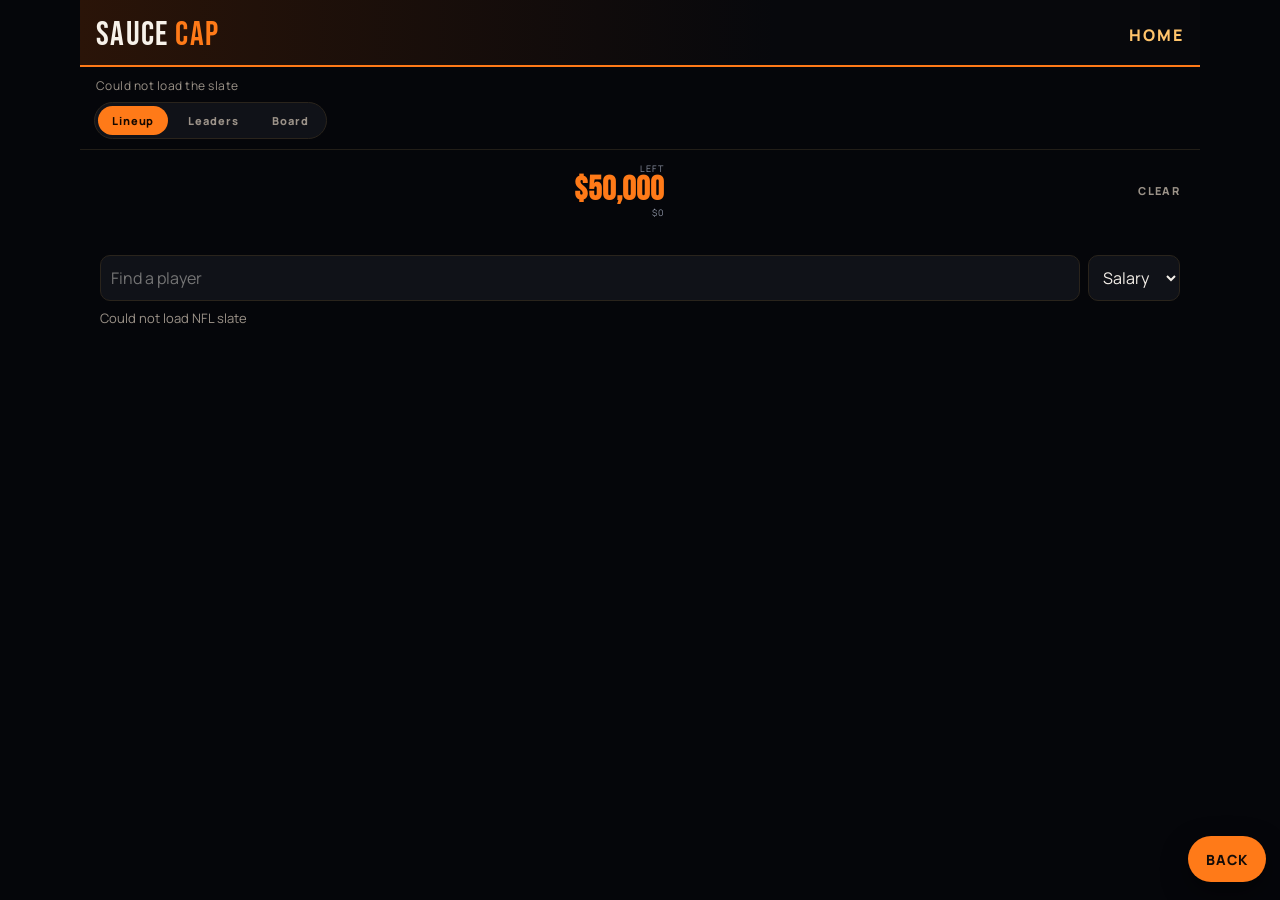
==== commit 33df06ed: "Add a live player leaderboard to Sauce Cap." ====
--- a/cap.html
+++ b/cap.html
@@ -1,5 +1,5 @@
 <!DOCTYPE html>
-<!-- cap-depth -->
+<!-- cap-milton -->
 <html lang="en">
 <head>
 <meta charset="UTF-8"/>
@@ -324,7 +324,16 @@
 .seat span{display:block;color:#9b9288;font-size:12px;font-weight:600}
 .meter{height:6px;border-radius:99px;background:#241e18;margin-top:6px;overflow:hidden}
 .meter i{display:block;height:100%;background:linear-gradient(90deg,#3ee0a0,#ff7a18)}
-.rec{font-family:"Bebas Neue",sans-serif;font-size:28px;color:#fff}
+.lboard{width:100%;border:0;background:#101218;color:inherit;display:grid;grid-template-columns:28px 40px minmax(0,1fr) auto;gap:10px;align-items:center;padding:12px;text-align:left;border-bottom:1px solid #221e18}
+.lboard .rk{font-family:"Bebas Neue",sans-serif;font-size:26px;color:var(--orange)}
+.lboard img{width:40px;height:40px;object-fit:cover;border-radius:10px;background:#1a1c22}
+.lboard .who b{font-size:15px}
+.lboard .pts{font-family:"Bebas Neue",sans-serif;font-size:32px;line-height:.85;color:#fff}
+.lboard.live{box-shadow:inset 3px 0 0 #3ee0a0}
+.lboard.mine{background:#1a140e}
+.leadpos{display:flex;gap:8px;overflow:auto;margin:0 0 12px}
+.leadpos button{border:1px solid #2a241c;background:#101218;color:#c9c2b8;border-radius:999px;padding:8px 12px;font-weight:800;font-size:12px}
+.leadpos button.on{border-color:var(--orange);background:#1a120c;color:var(--ember)}
 #tab-live{padding-top:8px}
 .backbar{display:flex;align-items:center;gap:12px;padding:12px;background:#1b140e;border-bottom:2px solid var(--orange);border-radius:12px;margin:0 0 12px}
 .backbar button{border:0;background:var(--orange);color:#140800;font-weight:800;padding:10px 14px;border-radius:999px}
@@ -337,6 +346,7 @@
 <div class="tools">
   <nav class="tabs">
     <button type="button" class="on" data-tab="build">Lineup</button>
+    <button type="button" data-tab="lead">Leaders</button>
     <button type="button" data-tab="stand">Board</button>
   </nav>
   <button type="button" id="btnLock" hidden>Lock</button>
@@ -368,6 +378,12 @@
 <section class="panel" id="tab-live" hidden>
   <div class="bigscore"><b id="liveTotal">0.0</b><span id="liveSub">Lock a card to score it live</span></div>
   <div class="livegrid" id="liveGrid"></div>
+</section>
+
+<section class="panel" id="tab-lead" hidden>
+  <div class="leadpos" id="leadPos"></div>
+  <p class="hint" id="leadNote">Highest scores on this week’s slate. Updates while games are on.</p>
+  <div id="leadList"><p class="hint">Loading scores…</p></div>
 </section>
 
 <section class="panel" id="tab-stand" hidden>
@@ -816,7 +832,7 @@
 
 function paintAll(){
   const who=$("whoLine"); if(who) who.textContent=STATE.name||"";
-  paintBudget(); paintSlots(); paintFilters(); paintPool(); paintLive(); paintStand();
+  paintBudget(); paintSlots(); paintFilters(); paintPool(); paintLive(); paintLeaders(); paintStand();
 }
 
 const hist=["build"];
@@ -843,10 +859,12 @@
   const nav=document.querySelector(".tabs"); if(nav) nav.style.display="";
   $("tab-build").hidden = name!=="build";
   $("tab-live").hidden = true;
+  $("tab-lead").hidden = name!=="lead";
   $("tab-stand").hidden = name!=="stand";
   const back=$("navBack"); if(back){ back.hidden=false; document.body.appendChild(back); }
   paintBudget();
-  if(name==="stand" && !(opt&&opt.back)) refreshLive();
+  if(name==="lead" || (name==="stand" && !(opt&&opt.back))) refreshLive();
+  if(name==="lead") paintLeaders();
   if(opt && opt.back){
     const y=window.CAP_Y[name]||0;
     const go=()=>window.scrollTo(0, y);
@@ -1165,8 +1183,6 @@
   const line=$("weekLine");
   if(line && !line.textContent.includes("Could not")) line.textContent=(STATE.label||"Week")+" · $50,000 · injuries "+stamp+" CT";
   if(before!==JSON.stringify(STATE.inj||{})) toast("Injury report updated · "+stamp+" CT");
-  const n=await syncLiveRoster();
-  if(n){ paintAll(); toast(n===1?"Depth chart added a player":"Depth chart added "+n+" players"); }
 }
 function startInjuryClock(){
   const tick=async()=>{
@@ -1233,61 +1249,6 @@
     }catch(e){}
   }));
 }
-function onDepthChart(p){
-  if(!p || p.pos==="DST" || /practice/i.test(p.status||"")) return false;
-  const inj=injOf(p);
-  if(inj==="Out"||inj==="Injured Reserve") return false;
-  const seat=p.depth||99;
-  if(p.pos==="QB") return seat<=2;
-  if(p.pos==="RB") return seat<=2;
-  if(p.pos==="WR") return seat<=3;
-  if(p.pos==="TE") return seat<=2;
-  return false;
-}
-function stampDepth(cur, depth){
-  if(!(depth>0 && depth<99) || cur.depth===depth) return;
-  cur.depth=depth;
-  cur.starter=depth===1;
-  if(cur.line) cur.line=String(cur.line).replace(/ · (QB|RB|WR|TE)\d+$/,"")+(depth<=8?" · "+cur.pos+depth:"");
-}
-async function syncLiveRoster(){
-  const games=STATE.games||[];
-  if(!games.length || !STATE.pool) return 0;
-  const jobs=[];
-  games.forEach(g=>{
-    if(g.homeId) jobs.push([g.homeId, g.homeAb, g]);
-    if(g.awayId) jobs.push([g.awayId, g.awayAb, g]);
-  });
-  const added=[];
-  for(let i=0;i<jobs.length;i+=6){
-    await Promise.all(jobs.slice(i,i+6).map(async ([tid,ab,g])=>{
-      delete DEPTH[tid];
-      await loadDepth(tid);
-      const rows=await loadRoster(tid, ab, g);
-      rows.forEach(p=>{
-        if(p.pos==="DST") return;
-        const cur=STATE.pool.find(x=>x.id===p.id);
-        if(cur){ stampDepth(cur, p.depth); return; }
-        if(!onDepthChart(p) || added.some(x=>x.id===p.id) || STATE.pool.some(x=>x.id===p.id)) return;
-        p.starter=p.depth===1;
-        added.push(p);
-      });
-    }));
-  }
-  if(!added.length) return 0;
-  STATE.pool.push(...added);
-  await pullLogs(added);
-  added.forEach(p=>{
-    if(!LOG_OK[p.id]){ LOGS[p.id]=LOGS[p.id]||[]; LOG_OK[p.id]=1; }
-    let sal=priceLikeDk(p);
-    if(sal==null) sal=(bandFor(p.pos)||[3000])[0];
-    if(p.pos==="QB" && p.depth===1 && sal<5600) sal=5600;
-    p.sal=sal;
-    p.priced=true;
-    p.liveAdd=true;
-  });
-  return added.length;
-}
 async function loadPool(){
   const r=await fetch("/data/cap-week.json",{cache:"no-store"});
   if(!r.ok) throw new Error("Price book missing");
@@ -1297,12 +1258,7 @@
   STATE.pool=book.players.map(p=>Object.assign({priced:true, book:true}, p));
   $("weekLine").textContent=(STATE.label||"Week")+" · $50,000";
   paintAll();
-  loadInjuries().then(async ()=>{
-    STATE.pool.forEach(p=>{ p.inj=injOf(p)||p.inj; });
-    const n=await syncLiveRoster();
-    paintAll();
-    if(n) toast(n===1?"Depth chart added a player":"Depth chart added "+n+" players");
-  }).catch(()=>{});
+  loadInjuries().then(()=>{ STATE.pool.forEach(p=>{ p.inj=injOf(p)||p.inj; }); paintAll(); }).catch(()=>{});
   pullBoard().then(()=>paintStand()).catch(()=>{});
 }
 
@@ -1369,18 +1325,38 @@
   return dstBits(sum, teamId).pts;
 }
 
+async function syncGameStates(){
+  try{
+    const res=await fetch("https://site.api.espn.com/apis/site/v2/sports/football/nfl/scoreboard",{cache:"no-store"});
+    if(!res.ok) return;
+    const d=await res.json();
+    (d.events||[]).forEach(ev=>{
+      const g=(STATE.games||[]).find(x=>String(x.eventId)===String(ev.id));
+      const st=ev.status&&ev.status.type&&ev.status.type.state;
+      if(g && st) g.state=st;
+    });
+  }catch(e){}
+}
 async function refreshLive(){
   if(window._capLiveBusy) return window._capLiveBusy;
   let done;
   window._capLiveBusy=new Promise(r=>done=r);
   try{
+  if(STATE.tab==="lead") await syncGameStates();
   const ids = SLOTS.map(k=>STATE.lineup[k]).filter(Boolean);
   const allIds=[...ids];
   (STATE.cards||[]).forEach(c=>SLOTS.forEach(k=>{ if(c.lineup&&c.lineup[k]) allIds.push(c.lineup[k]); }));
   const events=[...new Set(allIds.map(id=>{
     const p=STATE.pool.find(x=>x.id===id); return p&&p.eventId;
-  }).filter(Boolean).concat((STATE.games||[]).filter(g=>g.state==="in").map(g=>g.eventId)))];
-  if(!ids.length && !events.length){ $("liveTotal").textContent="0.0"; $("liveSub").textContent="No locked card yet"; $("liveGrid").innerHTML=""; return; }
+  }).filter(Boolean).concat((STATE.games||[]).filter(g=>{
+    if(g.state==="in") return true;
+    return STATE.tab==="lead" && (g.state==="in"||g.state==="post") && !STATE.live[g.eventId];
+  }).map(g=>g.eventId)))];
+  if(!events.length){
+    if(STATE.tab==="lead") paintLeaders();
+    if(!ids.length){ $("liveTotal").textContent="0.0"; $("liveSub").textContent="No locked card yet"; $("liveGrid").innerHTML=""; }
+    return;
+  }
   await Promise.all(events.map(async eid=>{
     try{
       const r=await fetch("https://site.web.api.espn.com/apis/site/v2/sports/football/nfl/summary?event="+eid,{cache:"no-store"});
@@ -1396,6 +1372,7 @@
   }));
   STATE.liveReady=true;
   paintLive();
+  paintLeaders();
   paintStand();
   if(STATE.breakId && $("drawer").classList.contains("on")) openLiveBreak(STATE.breakId);
   if(STATE.locked) pushCard(false);
@@ -1412,6 +1389,7 @@
     if(hs.type&&hs.type.state) st=hs.type.state;
   }
   if(!sum) return {pts:0, status:st==="pre"?"Yet to play":"…"};
+  if(p.pos==="DST" && st!=="in" && st!=="post") return {pts:0, status:"Yet to play"};
   const pts = p.pos==="DST" ? dstPtsFromSum(sum, p.teamId||p.id.replace("DST-","")) : playerPtsFromBox(sum, p.id);
   const status = st==="in"?"LIVE":st==="post"?"Final":"Yet to play";
   return {pts, status};
@@ -1524,15 +1502,17 @@
 function scoreRows(p){
   if(!p) return [];
   if(p.pos==="DST"){
-    const sum=STATE.live[p.eventId]||STATE.live[String(p.eventId)]||{};
-    const b=dstBits(sum, p.teamId||String(p.id).replace("DST-",""));
+    const sc=scorePlayer(p);
+    const started=sc.status==="LIVE"||sc.status==="Final";
+    const sum=started?(STATE.live[p.eventId]||STATE.live[String(p.eventId)]||{}):{};
+    const b=started?dstBits(sum, p.teamId||String(p.id).replace("DST-","")):{pa:0,paPts:0,sk:0,ints:0,fr:0,dtd:0,sf:0};
     return [
-      {lab:"Points allowed", raw:b.pa+" allowed", rate:b.paPts+" pts", pts:b.paPts, on:true},
-      {lab:"Sacks", raw:String(b.sk), rate:"1 pt each", pts:b.sk, on:b.sk>0},
-      {lab:"Interceptions", raw:String(b.ints), rate:"2 pts each", pts:b.ints*2, on:b.ints>0},
-      {lab:"Fumbles recovered", raw:String(b.fr), rate:"2 pts each", pts:b.fr*2, on:b.fr>0},
-      {lab:"Defensive TDs", raw:String(b.dtd), rate:"6 pts each", pts:b.dtd*6, on:b.dtd>0},
-      {lab:"Safeties", raw:String(b.sf), rate:"2 pts each", pts:b.sf*2, on:b.sf>0}
+      {lab:"Points allowed", raw:started?(b.pa+" allowed"):"—", rate:started?(b.paPts+" pts"):"Starts at kickoff", pts:started?b.paPts:0, on:started},
+      {lab:"Sacks", raw:String(b.sk||0), rate:"1 pt each", pts:b.sk||0, on:started&&b.sk>0},
+      {lab:"Interceptions", raw:String(b.ints||0), rate:"2 pts each", pts:(b.ints||0)*2, on:started&&b.ints>0},
+      {lab:"Fumbles recovered", raw:String(b.fr||0), rate:"2 pts each", pts:(b.fr||0)*2, on:started&&b.fr>0},
+      {lab:"Defensive TDs", raw:String(b.dtd||0), rate:"6 pts each", pts:(b.dtd||0)*6, on:started&&b.dtd>0},
+      {lab:"Safeties", raw:String(b.sf||0), rate:"2 pts each", pts:(b.sf||0)*2, on:started&&b.sf>0}
     ];
   }
   const b=pullBox(p);
@@ -1646,6 +1626,42 @@
   const watching=STATE.viewCard;
   $("liveSub").textContent = watching ? (watching.name+(mine?"":" · picks open at kickoff")) : "";
 }
+function paintLeaders(){
+  const host=$("leadList");
+  if(!host) return;
+  const pos=STATE.leadPos||"ALL";
+  const chips=$("leadPos");
+  if(chips && !chips.childElementCount){
+    chips.innerHTML=["ALL","QB","RB","WR","TE","DST"].map(p=>`<button type="button" data-pos="${p}" class="${p===pos?"on":""}">${p==="ALL"?"All":p}</button>`).join("");
+    chips.querySelectorAll("button").forEach(b=>b.onclick=()=>{
+      STATE.leadPos=b.dataset.pos;
+      chips.querySelectorAll("button").forEach(x=>x.classList.toggle("on", x===b));
+      paintLeaders();
+    });
+  }
+  const mine=new Set(SLOTS.map(k=>STATE.lineup[k]).filter(Boolean).map(String));
+  const rows=(STATE.pool||[]).map(p=>{
+    const sc=scorePlayer(p);
+    return {p, pts:sc.pts, status:sc.status};
+  }).filter(r=>{
+    if(pos!=="ALL" && r.p.pos!==pos) return false;
+    return r.pts>0;
+  }).sort((a,b)=>b.pts-a.pts || a.p.name.localeCompare(b.p.name)).slice(0,30);
+  const note=$("leadNote");
+  if(note) note.textContent = rows.length ? "Highest scores on this week’s slate. Tap a player for the breakdown." : "Scores show up as games kick off.";
+  host.innerHTML = rows.length ? rows.map((r,i)=>{
+    const p=r.p;
+    const yours=mine.has(String(p.id));
+    const live=r.status==="LIVE";
+    return `<button type="button" class="lboard${live?" live":""}${yours?" mine":""}" data-break="${p.id}">
+      <b class="rk">${i+1}</b>
+      <img alt="" src="${headUrl(p)}" onerror="this.style.opacity=.25"/>
+      <div class="who"><b>${p.name}</b><span>${p.pos} · ${p.team}${p.opp?(" vs "+p.opp):""}${yours?" · Yours":""} · ${live?"LIVE":r.status==="Final"?"Final":""}</span></div>
+      <em class="pts">${r.pts.toFixed(1)}</em>
+    </button>`;
+  }).join("") : `<p class="hint">No scores yet this week.</p>`;
+  host.querySelectorAll("[data-break]").forEach(b=>b.onclick=()=>openLiveBreak(b.dataset.break));
+}
 
 
 function supaHeaders(extra){
@@ -2088,7 +2104,7 @@
 loadStore();
 try{ history.scrollRestoration="manual"; }catch(e){}
 function capSpot(){
-  const tab=!$("tab-live").hidden?"card":(!$("tab-stand").hidden?"stand":"build");
+  const tab=!$("tab-live").hidden?"card":(!$("tab-lead").hidden?"lead":(!$("tab-stand").hidden?"stand":"build"));
   try{
     sessionStorage.setItem("sauceCap.spot", JSON.stringify({
       tab, card: (STATE.viewCard&&STATE.viewCard.name)||"", y: window.scrollY||document.documentElement.scrollTop||0
@@ -2122,14 +2138,15 @@
     try{ spot=JSON.parse(sessionStorage.getItem("sauceCap.spot")||"null"); }catch(e){}
     if(spot && spot.tab==="card" && spot.card){
       openCardLive(spot.card);
-      if($("tab-live").hidden) tabTo(spot.tab==="stand"?"stand":"stand", {back:true});
-    } else tabTo(spot&&spot.tab==="stand"?"stand":"build", {back:true});
+      if($("tab-live").hidden) tabTo("stand", {back:true});
+    } else if(spot && spot.tab==="lead") tabTo("lead", {back:true});
+    else tabTo(spot&&spot.tab==="stand"?"stand":"build", {back:true});
     if(spot) stickCap(spot.y||0);
     capSpot();
     startInjuryClock();
     setInterval(()=>{
       const live=STATE.games.some(g=>g.state==="in");
-      const watching=!$("tab-stand").hidden || !$("tab-live").hidden;
+      const watching=!$("tab-stand").hidden || !$("tab-live").hidden || !$("tab-lead").hidden;
       if(live || watching) refreshLive();
     }, 20000);
   }catch(e){
